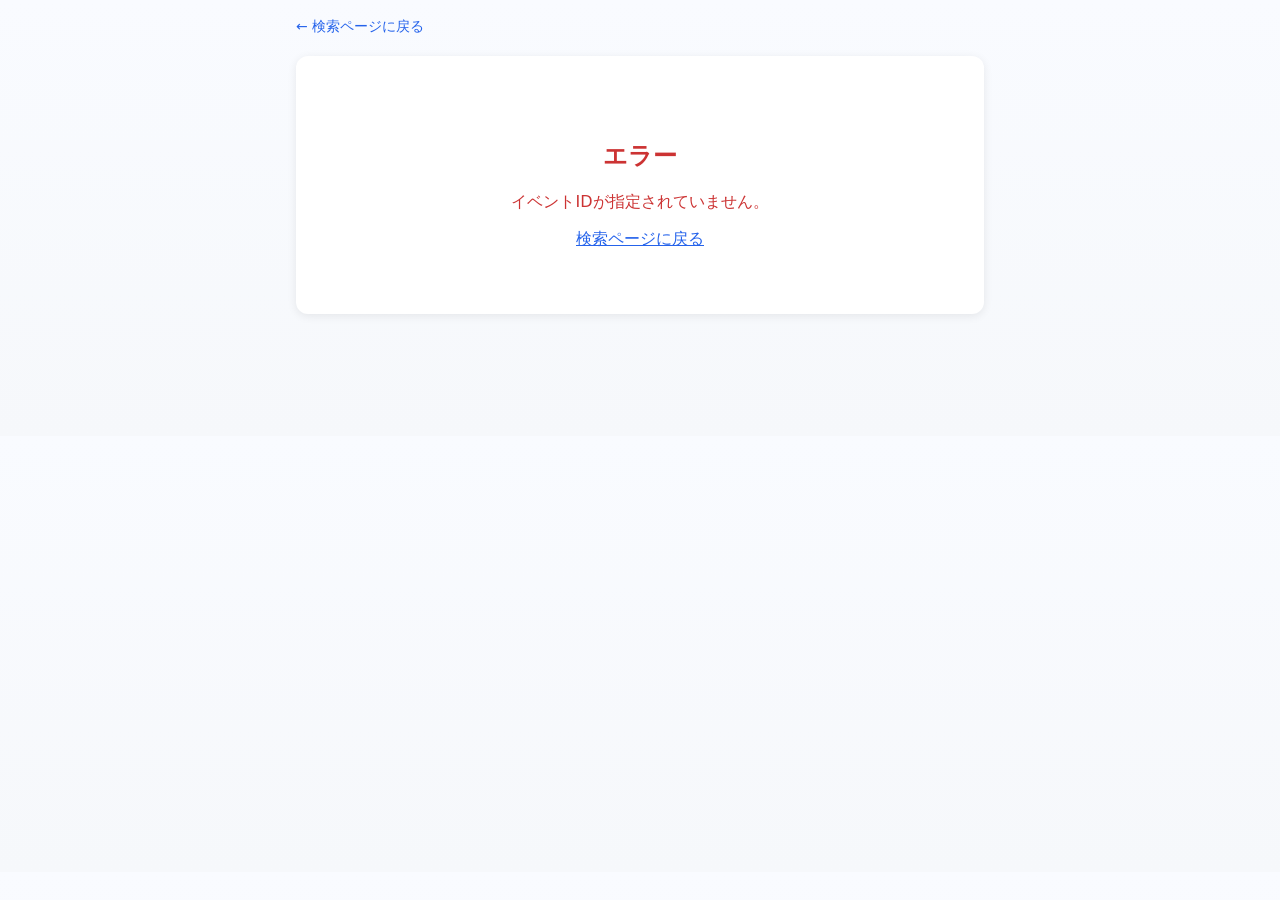
==== events_detail.html @ 6b45bda4 "Update events_detail.html" ====
<!DOCTYPE html>
<html lang="ja">
<head>
  <meta charset="UTF-8">
  <meta name="viewport" content="width=device-width, initial-scale=1.0">
  <title>イベント詳細 - 学祭イベント検索</title>
  <link rel="stylesheet" href="styles.css">
  <style>
    .detail-wrap{max-width:720px;margin:0 auto;padding:16px 16px calc(env(safe-area-inset-bottom) + 32px);}
    .detail-topbar{margin-bottom:20px;}
    .detail-card{background:white;border-radius:12px;padding:24px;box-shadow:0 2px 10px rgba(0,0,0,0.08);}
    .detail-title{font-size:1.8rem;font-weight:800;color:#1e40af;margin:0 0 8px;line-height:1.3;}
    .detail-subtitle{font-size:1rem;color:#666;margin:0 0 20px;}
    .detail-tags{display:flex;gap:8px;flex-wrap:wrap;margin-bottom:20px;}
    .detail-tag{padding:5px 12px;border-radius:999px;font-size:0.85rem;font-weight:600;}
    .detail-tag.uni{background:#dbeafe;color:#1e40af;}
    .detail-tag.cat{background:#fef3c7;color:#92400e;}
    .detail-tag.field{background:#e0e7ff;color:#4338ca;}
    .detail-section{background:#f3f4f6;padding:16px;border-radius:10px;margin-bottom:16px;}
    .detail-section-label{font-weight:700;color:#374151;margin-bottom:8px;font-size:0.95rem;}
    .detail-section-value{color:#1f2937;line-height:1.7;}
    .detail-desc{background:#f9fafb;padding:20px;border-radius:10px;margin-bottom:20px;}
    .detail-desc-label{font-weight:700;color:#374151;margin-bottom:12px;font-size:1.1rem;}
    .detail-desc-text{color:#1f2937;line-height:1.9;white-space:pre-wrap;}
    /* 写真ギャラリー */
    .detail-photos{margin-bottom:20px;}
    .detail-photos-label{font-weight:700;color:#374151;margin-bottom:10px;font-size:1.1rem;}
    .detail-photos-grid{display:grid;grid-template-columns:repeat(auto-fill,minmax(200px,1fr));gap:10px;}
    .detail-photo{width:100%;aspect-ratio:4/3;object-fit:cover;border-radius:10px;cursor:pointer;transition:transform 0.2s,box-shadow 0.2s;}
    .detail-photo:hover{transform:scale(1.03);box-shadow:0 4px 16px rgba(0,0,0,0.15);}
    /* 写真拡大モーダル */
    #photo-modal{position:fixed;inset:0;background:rgba(0,0,0,0.85);display:flex;align-items:center;justify-content:center;z-index:300;padding:16px;}
    #photo-modal img{max-width:90vw;max-height:85vh;object-fit:contain;border-radius:8px;}
    #photo-modal-close{position:absolute;top:16px;right:16px;background:rgba(255,255,255,0.15);border:none;color:white;font-size:1.5rem;width:40px;height:40px;border-radius:50%;cursor:pointer;display:flex;align-items:center;justify-content:center;}
    .detail-back-btn{display:inline-block;background:#2563eb;color:white;padding:12px 32px;border-radius:8px;text-decoration:none;font-weight:600;text-align:center;transition:background 0.2s;}
    .detail-back-btn:hover{background:#1d4ed8;}
    @media(max-width:480px){
      .detail-title{font-size:1.4rem;}
      .detail-photos-grid{grid-template-columns:1fr 1fr;}
      .detail-card{padding:16px;}
    }
  </style>
</head>
<body>
  <div class="detail-wrap">
    <div class="detail-topbar">
      <a href="index.html" id="back-to-search" style="color:#2563eb;text-decoration:none;font-size:14px;">← 検索ページに戻る</a>
    </div>

    <div id="event-detail-content" class="detail-card">
      <div style="text-align:center;padding:40px;color:#666;">読み込み中...</div>
    </div>
  </div>

  <!-- 写真拡大モーダル -->
  <div id="photo-modal" style="display:none;">
    <button id="photo-modal-close" type="button">✕</button>
    <img id="photo-modal-img" src="" alt="拡大写真">
  </div>

  <script>
    const urlParams = new URLSearchParams(window.location.search);
    const eventId   = urlParams.get('id');

    // 戻るボタンに検索条件を保持
    const backBtn = document.getElementById('back-to-search');
    try {
      const savedFilters = localStorage.getItem('searchFilters');
      if (savedFilters) {
        const filters = JSON.parse(savedFilters);
        const params  = new URLSearchParams();
        if (filters.university) params.set('uni',   filters.university);
        if (filters.category)   params.set('cat',   filters.category);
        if (filters.field)      params.set('field', filters.field);
        if (filters.date)       params.set('date',  filters.date);
        if (params.toString())  backBtn.href = `index.html?${params.toString()}`;
      }
    } catch(e){}

    if (!eventId) {
      document.getElementById('event-detail-content').innerHTML = `
        <div style="text-align:center;padding:40px;color:#c33;">
          <h2>エラー</h2><p>イベントIDが指定されていません。</p>
          <a href="index.html" style="color:#2563eb;">検索ページに戻る</a>
        </div>`;
    } else {
      loadEventDetail(eventId);
    }

    async function loadEventDetail(id) {
      try {
        const response = await fetch('data/events.json');
        const events   = await response.json();
        const event    = events.find(e => e.id == id);

        if (!event) {
          document.getElementById('event-detail-content').innerHTML = `
            <div style="text-align:center;padding:40px;color:#c33;">
              <h2>イベントが見つかりません</h2>
              <p>指定されたイベント（ID: ${id}）は存在しません。</p>
              <a href="index.html" style="color:#2563eb;">検索ページに戻る</a>
            </div>`;
          return;
        }

        const name        = event.name        || event["企画名"]      || "(無題)";
        const subtitle    = event.subtitle    || event["サブタイトル"] || "";
        const description = event.description || event["説明"]        || "";
        const university  = event.university  || event["大学"]        || "";
        const category    = event.category    || event["カテゴリ"]     || "";
        const field       = event.field       || event["分野"]        || "";
        const startDt     = event.startDatetime || event.start_datetime || event["start_datetime"] || "";
        const endDt       = event.endDatetime   || event.end_datetime   || event["end_datetime"]   || "";
        const location    = event.location    || event["場所"]        || "";
        // 写真: images（配列）またはimage（単一）
        const images      = event.images || (event.image ? [event.image] : []);

        // 日時フォーマット
        let dateTimeStr = "";
        if (startDt) {
          try {
            const start    = new Date(startDt);
            const weekdays = ["日","月","火","水","木","金","土"];
            const sh = String(start.getHours()).padStart(2,'0');
            const sm = String(start.getMinutes()).padStart(2,'0');
            dateTimeStr = `${start.getFullYear()}年${start.getMonth()+1}月${start.getDate()}日（${weekdays[start.getDay()]}） ${sh}:${sm}`;
            if (endDt) {
              const end = new Date(endDt);
              dateTimeStr += `～${String(end.getHours()).padStart(2,'0')}:${String(end.getMinutes()).padStart(2,'0')}`;
            }
          } catch(e){ dateTimeStr = startDt; }
        }

        // 写真HTML
        const photosHtml = images.length > 0 ? `
          <div class="detail-photos">
            <div class="detail-photos-label">📷 写真</div>
            <div class="detail-photos-grid">
              ${images.map(src => `<img class="detail-photo" src="${escapeHtml(src)}" alt="イベント写真" loading="lazy">`).join('')}
            </div>
          </div>
        ` : '';

        document.getElementById('event-detail-content').innerHTML = `
          <h1 class="detail-title">${escapeHtml(name)}</h1>
          ${subtitle ? `<p class="detail-subtitle">${escapeHtml(subtitle)}</p>` : ''}
          <div class="detail-tags">
            ${university ? `<span class="detail-tag uni">${escapeHtml(university)}</span>` : ''}
            ${category   ? `<span class="detail-tag cat">${escapeHtml(category)}</span>`   : ''}
            ${field      ? `<span class="detail-tag field">${escapeHtml(field)}</span>`    : ''}
          </div>
          ${dateTimeStr ? `
            <div class="detail-section">
              <div class="detail-section-label">📅 開催日時</div>
              <div class="detail-section-value">${escapeHtml(dateTimeStr)}</div>
            </div>` : ''}
          ${location ? `
            <div class="detail-section">
              <div class="detail-section-label">📍 場所</div>
              <div class="detail-section-value">${escapeHtml(location)}</div>
            </div>` : ''}
          ${photosHtml}
          <div class="detail-desc">
            <div class="detail-desc-label">📝 詳細説明</div>
            <div class="detail-desc-text">${escapeHtml(description)}</div>
          </div>
          <div style="text-align:center;margin-top:8px;">
            <a href="index.html" class="detail-back-btn">← 検索ページに戻る</a>
          </div>
        `;

        // 写真クリックで拡大
        document.querySelectorAll('.detail-photo').forEach(img => {
          img.addEventListener('click', () => {
            document.getElementById('photo-modal-img').src = img.src;
            document.getElementById('photo-modal').style.display = 'flex';
          });
        });

      } catch(error) {
        console.error('データ読み込みエラー:', error);
        document.getElementById('event-detail-content').innerHTML = `
          <div style="text-align:center;padding:40px;color:#c33;">
            <h2>エラー</h2><p>データの読み込みに失敗しました。</p>
            <a href="index.html" style="color:#2563eb;">検索ページに戻る</a>
          </div>`;
      }
    }

    // 写真モーダルを閉じる
    document.getElementById('photo-modal-close').addEventListener('click', () => {
      document.getElementById('photo-modal').style.display = 'none';
    });
    document.getElementById('photo-modal').addEventListener('click', e => {
      if (e.target === document.getElementById('photo-modal')) {
        document.getElementById('photo-modal').style.display = 'none';
      }
    });

    function escapeHtml(str) {
      if (!str && str !== 0) return "";
      return String(str)
        .replaceAll("&","&amp;").replaceAll("<","&lt;")
        .replaceAll(">","&gt;").replaceAll('"',"&quot;").replaceAll("'","&#39;");
    }
  </script>
</body>
</html>
---- styles.css ----
:root{--bg:#f6f8fb;--card:#ffffff;--accent:#1976d2;--accent-dark:#145ea8;--muted:#6b7280;--radius:12px;--shadow-1:0 6px 14px rgba(16,24,40,0.06);}
*{box-sizing:border-box;}
body{margin:0;font-family:system-ui,-apple-system,"Segoe UI Emoji","Apple Color Emoji","Noto Color Emoji","Noto Sans JP","Hiragino Kaku Gothic ProN","Yu Gothic",Roboto,sans-serif;background:linear-gradient(180deg,#f9fbff 0%,var(--bg) 100%);color:#111827;-webkit-font-smoothing:antialiased;padding-bottom:calc(env(safe-area-inset-bottom) + 90px);}

/* ヘッダー */
.site-header{padding:18px 16px;text-align:center;}
.site-header h1{margin:0;font-size:2rem;font-weight:800;letter-spacing:-0.02em;}
.subtitle{margin:6px 0 0;color:var(--muted);font-size:0.95rem;}

.container{max-width:1100px;margin:12px auto;padding:0 16px;display:grid;grid-template-columns:1fr;gap:14px;}
.card{background:var(--card);border-radius:var(--radius);box-shadow:var(--shadow-1);padding:14px;}
.filter-group{margin:10px 0;}
.filter-title{display:block;font-weight:600;margin-bottom:6px;}

/* Choice Chips */
.chip-group{display:flex;flex-wrap:wrap;gap:6px;margin-top:4px;}
.chip-btn{
  border:1.5px solid #d0d7e1;
  padding:6px 14px;
  border-radius:999px;
  cursor:pointer;
  background:#fff;
  font-size:0.88rem;
  font-weight:500;
  color:#374151;
  transition:all .15s ease;
  line-height:1.4;
  white-space:nowrap;
  /* タップ領域を確保 */
  min-height:36px;
  touch-action:manipulation;
}
.chip-btn:hover{border-color:#1976d2;color:#1976d2;background:#eff6ff;}
.chip-btn.active{
  background:linear-gradient(180deg,var(--accent),var(--accent-dark));
  color:#fff;
  border-color:transparent;
  box-shadow:0 4px 10px rgba(20,94,168,0.18);
}
.chip-btn.chip-colored{
  background:var(--chip-bg,#f3f4f6);
  border-color:var(--chip-border,#d0d7e1);
  color:var(--chip-color,#374151);
}
.chip-btn.chip-colored.active{
  background:var(--chip-border,var(--accent));
  color:#fff;
  border-color:transparent;
}

/* カード内タグ */
.category-tag{display:inline-block;padding:2px 10px;border-radius:999px;font-size:0.78rem;font-weight:600;margin-right:4px;}
.university-tag{display:inline-block;background:#dbeafe;color:#1e40af;padding:2px 8px;border-radius:999px;font-size:0.78rem;font-weight:600;margin-right:4px;}
.field-tag{display:inline-block;background:#e0e7ff;color:#4338ca;padding:2px 8px;border-radius:999px;font-size:0.78rem;font-weight:600;margin-right:4px;}

.btn{border-radius:10px;padding:10px 14px;font-weight:600;border:1px solid rgba(16,24,40,0.06);background:#fff;cursor:pointer;touch-action:manipulation;}
.btn.ghost{background:transparent;}
.btn.primary-3d{background:linear-gradient(180deg,var(--accent),var(--accent-dark));color:#fff;box-shadow:0 8px 0 rgba(20,94,168,0.12),0 12px 28px rgba(20,94,168,0.08);border:none;transition:transform .08s cubic-bezier(.2,.9,.3,1),box-shadow .08s;}
.btn.primary-3d:active{transform:translateY(3px);box-shadow:0 4px 0 rgba(20,94,168,0.08);}

.results-grid{display:grid;gap:12px;grid-template-columns:repeat(auto-fill,minmax(220px,1fr));margin-top:12px;}
.result-card{position:relative;background:white;border-radius:12px;padding:1.5rem;box-shadow:0 2px 8px rgba(0,0,0,0.08);cursor:pointer;transition:transform 0.2s,box-shadow 0.2s;border-left:4px solid #e5e7eb;}
.result-card:hover{box-shadow:0 4px 16px rgba(0,0,0,0.12);transform:translateY(-2px);}
.result-card h4{margin:0 2.5rem 0.5rem 0;font-size:1.1rem;color:#333;}
.result-card .muted{color:#666;font-size:0.9rem;margin:0.5rem 0;line-height:1.5;}
.result-card .card-meta{margin-top:1rem;padding-top:0.75rem;border-top:1px solid rgba(0,0,0,0.06);font-size:0.85rem;color:#888;line-height:2;}
.fav-btn{position:absolute;top:0.75rem;right:0.75rem;background:transparent;border:none;font-size:1.5rem;cursor:pointer;padding:0.25rem;line-height:1;transition:all 0.2s ease;filter:grayscale(100%) brightness(0.7);opacity:0.5;touch-action:manipulation;}
.fav-btn:hover{transform:scale(1.2);filter:grayscale(100%) brightness(0.9);opacity:0.8;}
.fav-btn.active{filter:grayscale(0%) brightness(1.1);opacity:1;animation:favPulse 0.3s ease;}
@keyframes favPulse{0%,100%{transform:scale(1);}50%{transform:scale(1.3);}}

/* ============================
   ボトムナビ（PC・タブレット: 601px以上）
============================ */
.bottom-nav{
  position:fixed;bottom:calc(env(safe-area-inset-bottom) + 14px);
  left:0;width:100%;
  display:flex;justify-content:center;gap:6px;
  z-index:80;padding:0 8px;
}
.nav-btn{
  border:none;
  background:linear-gradient(180deg,#fff,#f8fbff);
  padding:8px 10px;border-radius:14px;
  box-shadow:0 10px 20px rgba(9,30,66,0.06);
  cursor:pointer;display:flex;flex-direction:column;
  align-items:center;gap:2px;font-weight:700;
  min-width:0;flex:1;max-width:80px;
  touch-action:manipulation;
}
.nav-btn .nav-icon{font-size:1.2rem;line-height:1;}
.nav-btn .nav-label{font-size:0.68rem;line-height:1;white-space:nowrap;}
.nav-btn.active{background:linear-gradient(180deg,#eaf4ff,var(--card));border:1px solid rgba(25,118,210,0.08);}

/* ============================
   ハンバーガー（スマホ: 600px以下）
============================ */
.hamburger-toggle{
  display:none; /* JSでなくCSSで制御 */
  position:fixed;
  bottom:calc(env(safe-area-inset-bottom) + 16px);
  right:16px;
  z-index:100;
  width:52px;height:52px;
  border-radius:50%;
  background:linear-gradient(180deg,var(--accent),var(--accent-dark));
  border:none;
  cursor:pointer;
  box-shadow:0 4px 16px rgba(20,94,168,0.35);
  flex-direction:column;
  align-items:center;
  justify-content:center;
  gap:5px;
  padding:0;
  touch-action:manipulation;
}
.hamburger-toggle span{
  display:block;width:22px;height:2.5px;
  background:#fff;border-radius:2px;
}

/* オーバーレイ: 常にDOMにあるがpointer-eventsで制御 */
.hamburger-overlay{
  position:fixed;inset:0;
  background:rgba(0,0,0,0.4);
  z-index:85;
  opacity:0;
  pointer-events:none;
  transition:opacity .25s;
  /* スマホ以外では完全に無効 */
  display:none;
}
.hamburger-overlay.open{opacity:1;pointer-events:auto;}

/* スライドアップメニュー */
.hamburger-menu{
  display:none;
  position:fixed;
  bottom:0;left:0;right:0;
  z-index:90;
  background:#fff;
  border-radius:20px 20px 0 0;
  box-shadow:0 -8px 32px rgba(9,30,66,0.15);
  padding:8px 12px calc(env(safe-area-inset-bottom) + 12px);
  transform:translateY(100%);
  transition:transform .3s cubic-bezier(.2,.9,.3,1);
  /* コンテンツのタッチを妨げないようにpointer-eventsを閉じているとき無効化 */
  pointer-events:none;
}
.hamburger-menu.open{transform:translateY(0);pointer-events:auto;}
.hamburger-menu-inner{display:grid;grid-template-columns:repeat(3,1fr);gap:8px;}
.hamburger-menu .nav-btn{max-width:none;padding:12px 8px;border-radius:12px;background:linear-gradient(180deg,#f9fbff,#fff);box-shadow:0 2px 8px rgba(9,30,66,0.06);}
.hamburger-menu .nav-btn .nav-icon{font-size:1.4rem;}
.hamburger-menu .nav-btn .nav-label{font-size:0.72rem;}

/* スマホ: ハンバーガー表示、ボトムナビ非表示 */
@media(max-width:600px){
  .bottom-nav{display:none !important;}
  .hamburger-toggle{display:flex;}
  .hamburger-overlay{display:block;}
  .hamburger-menu{display:block;}
  body{padding-bottom:calc(env(safe-area-inset-bottom) + 20px);}
}

/* 履歴 */
.history-list{display:flex;flex-direction:column;gap:8px;margin-top:6px;}
.history-item{display:flex;gap:8px;align-items:center;justify-content:space-between;padding:8px;border-radius:8px;background:#fff;border:1px solid rgba(9,30,66,0.03);}

/* お気に入りテーブル */
.fav-table-wrap{overflow-x:auto;border-radius:10px;border:1px solid #e5e7eb;margin-bottom:8px;}
.fav-table{width:100%;border-collapse:collapse;font-size:0.9rem;}
.fav-table thead tr{background:#f3f4f6;}
.fav-table th{padding:10px 12px;text-align:left;font-weight:600;color:#374151;border-bottom:2px solid #e5e7eb;white-space:nowrap;}
.fav-table tbody tr{border-bottom:1px solid #f3f4f6;transition:background 0.15s;}
.fav-table tbody tr:last-child{border-bottom:none;}
.fav-table tbody tr:hover{background:#f9fafb;}
.fav-table-date{padding:10px 12px;white-space:nowrap;color:var(--muted);font-size:0.85rem;min-width:80px;}
.fav-table-time{padding:10px 8px;white-space:nowrap;color:#374151;font-size:0.85rem;min-width:60px;}
.fav-table-name{padding:10px 8px;width:100%;}
.fav-table-link{color:var(--accent);text-decoration:none;font-weight:600;display:block;line-height:1.4;}
.fav-table-link:hover{text-decoration:underline;}
.fav-table-uni{font-size:0.8rem;color:var(--muted);margin-top:2px;}
.fav-table .fav-btn{position:static;font-size:1.2rem;}

/* モーダル */
.modal{position:fixed;inset:0;display:flex;align-items:center;justify-content:center;background:rgba(2,6,23,0.45);z-index:200;overflow:hidden;}
.modal-content{width:90%;max-width:520px;max-height:80vh;overflow-y:auto;background:var(--card);border-radius:12px;padding:1.6rem 1.4rem;box-shadow:0 30px 80px rgba(9,30,66,0.4);position:relative;}
.modal-content p{line-height:1.75;font-size:0.95rem;}
.modal-close{position:absolute;right:12px;top:10px;border:none;background:transparent;font-size:18px;cursor:pointer;}
.modal-actions{display:flex;gap:12px;align-items:center;justify-content:flex-end;margin-top:12px;}

.hidden{display:none !important;}
.muted{color:var(--muted);text-align:center;padding:10px;}

/* 告知バー */
.notice-banner{background:linear-gradient(135deg,#fff3cd 0%,#fff8e1 100%);border-bottom:2px solid #ffc107;padding:12px 16px;box-shadow:0 2px 8px rgba(255,193,7,0.15);}
.notice-content{max-width:1100px;margin:0 auto;display:flex;align-items:center;gap:12px;}
.notice-icon{font-size:1.5rem;flex-shrink:0;}
.notice-text{margin:0;font-size:0.9rem;line-height:1.5;color:#856404;}
.notice-text strong{color:#533f03;font-weight:700;}

/* スライダー */
.festival-slider{max-width:1100px;margin:0 auto 1rem;padding:0 16px;}
.slider-container{position:relative;background:linear-gradient(135deg,#667eea 0%,#764ba2 100%);border-radius:16px;padding:2rem 3rem;box-shadow:0 10px 30px rgba(102,126,234,0.3);color:white;min-height:200px;display:flex;align-items:center;gap:1rem;}
.slider-btn{position:absolute;top:50%;transform:translateY(-50%);background:rgba(255,255,255,0.9);border:none;width:40px;height:40px;border-radius:50%;font-size:1.2rem;cursor:pointer;transition:all 0.2s ease;box-shadow:0 4px 12px rgba(0,0,0,0.15);z-index:10;touch-action:manipulation;}
.slider-btn:hover{background:white;transform:translateY(-50%) scale(1.1);}
.slider-btn.prev{left:0.5rem;}.slider-btn.next{right:0.5rem;}
.slider-content{flex:1;text-align:center;animation:fadeIn 0.5s ease;}
@keyframes fadeIn{from{opacity:0;transform:translateY(10px);}to{opacity:1;transform:translateY(0);}}
.slider-title{font-size:1.1rem;margin:0 0 0.5rem;opacity:0.95;font-weight:600;}
.slider-festival-name{font-size:1.8rem;font-weight:700;margin:0 0 0.5rem;text-shadow:0 2px 8px rgba(0,0,0,0.2);}
.slider-dates{font-size:1.2rem;margin:0 0 1rem;opacity:0.95;}
.slider-highlight{font-size:1rem;margin:0 0 0.5rem;opacity:0.9;}
.slider-message{font-size:0.95rem;line-height:1.6;margin:0 auto;opacity:0.9;max-width:600px;}
.slider-dots{display:flex;justify-content:center;gap:8px;margin-top:1rem;}
.slider-dot{width:10px;height:10px;border-radius:50%;background:rgba(102,126,234,0.3);border:none;cursor:pointer;transition:all 0.3s ease;padding:0;}
.slider-dot.active{background:#667eea;transform:scale(1.3);}
.festival-slider-card{cursor:pointer;transition:transform 0.2s;}
.festival-slider-card:hover{transform:scale(1.02);}

/* 情報ボタン */
.info-btn{display:inline-flex;align-items:center;justify-content:center;width:20px;height:20px;border-radius:50%;background:linear-gradient(135deg,#667eea,#764ba2);color:white;border:none;font-size:0.75rem;font-weight:bold;cursor:pointer;margin-left:6px;transition:all 0.2s ease;box-shadow:0 2px 6px rgba(102,126,234,0.3);touch-action:manipulation;}
.info-btn:hover{transform:scale(1.2);box-shadow:0 4px 12px rgba(102,126,234,0.5);}
#descModal .modal-content{max-width:500px;}
#descTitle{color:#667eea;margin:0 0 1rem;font-size:1.3rem;}
#descText{line-height:1.8;color:#4a5568;}

/* リンク・問い合わせ */
.info-section{margin-bottom:2rem;}
.info-section h3{margin:0 0 1rem;color:#2d3748;font-size:1.2rem;border-bottom:2px solid #667eea;padding-bottom:0.5rem;}
.links-list{display:grid;gap:1rem;grid-template-columns:repeat(auto-fill,minmax(280px,1fr));}
.link-card{background:linear-gradient(135deg,#f7fafc 0%,#edf2f7 100%);border-radius:12px;padding:1rem;border:1px solid rgba(102,126,234,0.1);transition:all 0.3s ease;}
.link-card:hover{transform:translateY(-4px);box-shadow:0 8px 20px rgba(102,126,234,0.15);border-color:rgba(102,126,234,0.3);}
.link-card-title{font-weight:700;color:#2d3748;margin:0 0 0.25rem;font-size:1rem;}
.link-card-campus{font-size:0.85rem;color:#718096;margin:0 0 0.5rem;}
.link-card-festival{font-size:0.9rem;color:#4a5568;margin:0 0 0.75rem;}
.link-card-url{display:block;color:#667eea;text-decoration:none;font-size:0.9rem;margin-bottom:0.5rem;word-break:break-all;transition:color 0.2s ease;}
.link-card-url:hover{color:#764ba2;text-decoration:underline;}
.link-card-sns{display:flex;gap:1rem;margin-top:0.75rem;padding-top:0.75rem;border-top:1px solid rgba(0,0,0,0.05);}
.sns-link{color:#4a5568;text-decoration:none;font-size:0.85rem;transition:color 0.2s ease;}
.sns-link:hover{color:#667eea;}
.contact-info{background:linear-gradient(135deg,#f7fafc 0%,#edf2f7 100%);border-radius:12px;padding:1.5rem;border:1px solid rgba(102,126,234,0.1);}
.contact-message{color:#4a5568;line-height:1.7;margin:0 0 1.5rem;}
.contact-item{display:flex;align-items:center;gap:1rem;margin-bottom:1rem;padding:0.75rem;background:white;border-radius:8px;}
.contact-label{font-weight:700;color:#2d3748;min-width:120px;}
.contact-value{color:#667eea;word-break:break-all;}
.contact-link{color:#667eea;text-decoration:none;transition:color 0.2s ease;}
.contact-link:hover{color:#764ba2;text-decoration:underline;}

.event-summary{display:-webkit-box;-webkit-line-clamp:2;-webkit-box-orient:vertical;overflow:hidden;text-overflow:ellipsis;line-height:1.7em;max-height:3.4em;min-height:3.4em;}

/* 教室案内 */
select.options{width:100%;padding:10px;border-radius:10px;border:1px solid #d0d7e1;background:#fff;font-size:0.95rem;appearance:none;}
.room-result-card{background:#f9fafb;border:1px solid #e5e7eb;border-radius:12px;padding:16px;}
.room-result-title{font-weight:700;color:#1e3a8a;margin-bottom:8px;font-size:1rem;}
.room-result-desc{color:#374151;line-height:1.7;margin-bottom:12px;}
.room-map-placeholder{background:#f3f4f6;border-radius:8px;padding:20px;text-align:center;color:#9ca3af;}
.room-guide-form{display:flex;flex-direction:column;gap:8px;}
.room-guide-fixed{background:#eaf4ff;border-radius:8px;padding:10px 14px;font-size:0.9rem;color:#1e40af;}
.room-guide-label{font-weight:600;font-size:0.85rem;color:var(--muted);display:block;margin-bottom:4px;}
.room-guide-origin{font-weight:600;color:#1e40af;}
.room-guide-arrow{text-align:center;font-size:1.2rem;color:var(--muted);}
.room-guide-selects{display:flex;flex-direction:column;gap:8px;}

/* ストーリー */
.story-grid{display:grid;gap:16px;grid-template-columns:repeat(auto-fill,minmax(280px,1fr));margin-top:8px;}
.story-card{background:#f9fafb;border:1px solid #e5e7eb;border-radius:12px;padding:14px;display:flex;flex-direction:column;gap:8px;cursor:pointer;transition:transform 0.2s,box-shadow 0.2s;}
.story-card:hover{transform:translateY(-2px);box-shadow:0 4px 16px rgba(0,0,0,0.1);}
.story-title{font-weight:700;font-size:0.95rem;color:#111827;}
.story-desc{font-size:0.85rem;color:var(--muted);line-height:1.6;}
.story-thumb{width:100%;aspect-ratio:16/9;object-fit:cover;border-radius:8px;}
.story-thumb-placeholder{background:#e5e7eb;border-radius:8px;aspect-ratio:16/9;display:flex;align-items:center;justify-content:center;font-size:2rem;color:#9ca3af;}
.story-info{display:flex;flex-direction:column;gap:4px;}

/* レスポンシブ */
@media(max-width:720px){
  .results-grid{grid-template-columns:repeat(auto-fill,minmax(200px,1fr));}
  .container{padding:0 12px;}
  .slider-container{padding:1.5rem 2.5rem;min-height:180px;}
  .slider-festival-name{font-size:1.4rem;}
  .slider-dates{font-size:1rem;}
  .slider-message{font-size:0.85rem;}
  .links-list{grid-template-columns:1fr;}
  .slider-btn{width:36px;height:36px;font-size:1rem;}
  .story-grid{grid-template-columns:1fr;}
  .notice-banner{padding:10px 12px;}
  .notice-icon{font-size:1.2rem;}
  .notice-text{font-size:0.85rem;}
}
@media(max-width:480px){
  .site-header h1{font-size:1.6rem;}
  .slider-container{padding:1.5rem 2rem;min-height:160px;}
  .slider-title{font-size:0.95rem;}
  .slider-festival-name{font-size:1.2rem;}
  .slider-dates{font-size:0.9rem;}
  .slider-highlight{font-size:0.85rem;}
  .slider-message{font-size:0.8rem;}
  .contact-item{flex-direction:column;align-items:flex-start;gap:0.5rem;}
  .contact-label{min-width:auto;}
  .chip-btn{font-size:0.82rem;padding:5px 11px;}
}
@media(max-width:360px){.modal-content{padding:1.2rem 1rem;}.modal-content p{font-size:0.88rem;}}
@media(min-width:768px){.modal-content{max-width:550px;padding:2rem 2rem;}.modal-content p{font-size:1rem;}}
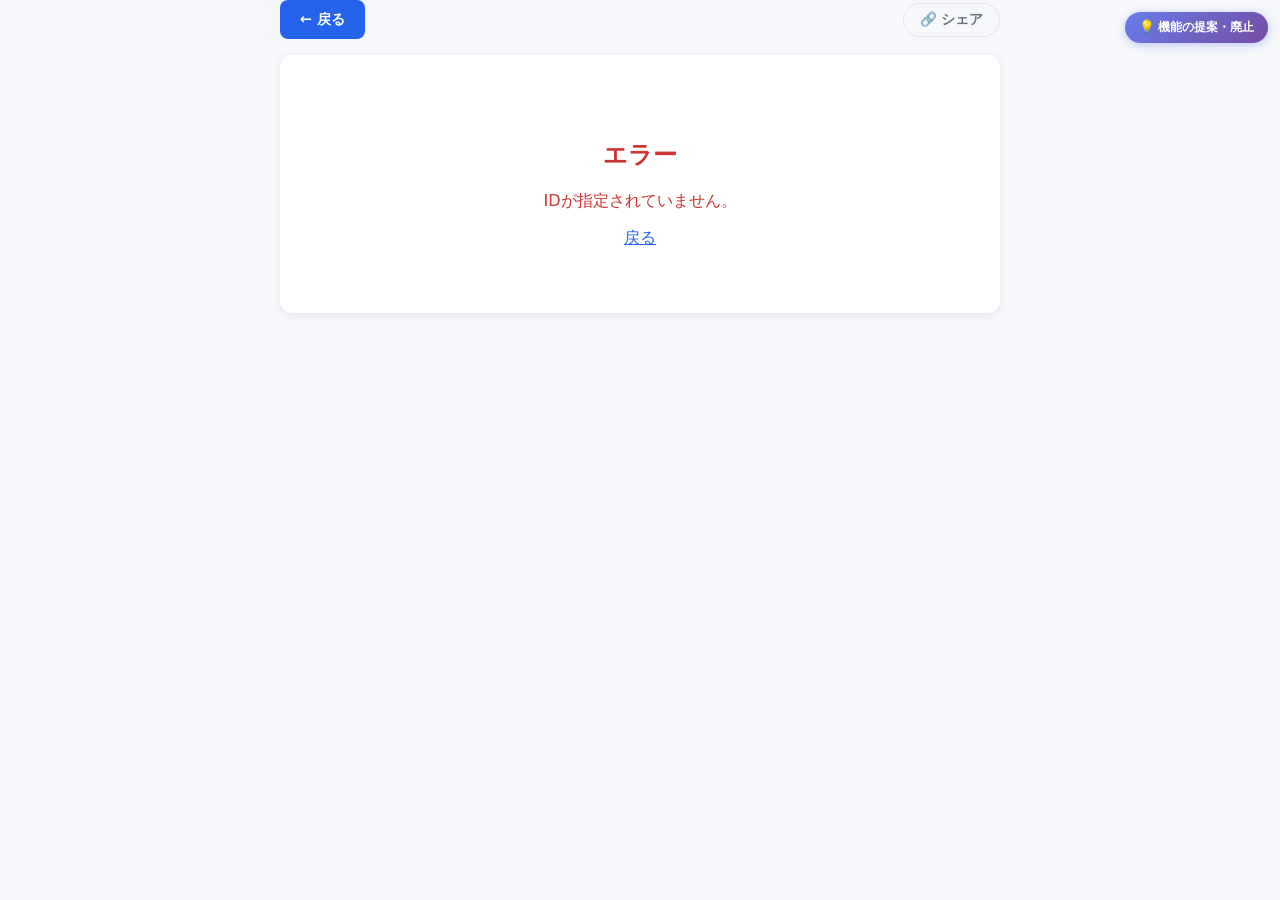
==== commit a05ce61c: "Update events_detail.html" ====
--- a/events_detail.html
+++ b/events_detail.html
@@ -6,47 +6,103 @@
   <title>イベント詳細 - 学祭イベント検索</title>
   <link rel="stylesheet" href="styles.css">
   <style>
-    .detail-wrap{max-width:720px;margin:0 auto;padding:16px 16px calc(env(safe-area-inset-bottom) + 32px);}
-    .detail-topbar{margin-bottom:20px;}
-    .detail-card{background:white;border-radius:12px;padding:24px;box-shadow:0 2px 10px rgba(0,0,0,0.08);}
-    .detail-title{font-size:1.8rem;font-weight:800;color:#1e40af;margin:0 0 8px;line-height:1.3;}
-    .detail-subtitle{font-size:1rem;color:#666;margin:0 0 20px;}
+    :root{
+      --detail-bg:#f6f8fb;--detail-card:#fff;--detail-text:#1f2937;
+      --detail-muted:#6b7280;--detail-section-bg:#f3f4f6;--detail-desc-bg:#f9fafb;
+      --detail-border:#e5e7eb;--detail-title:#1e40af;
+    }
+    [data-theme="dark"]{
+      --detail-bg:#0f172a;--detail-card:#1e293b;--detail-text:#e2e8f0;
+      --detail-muted:#94a3b8;--detail-section-bg:#273449;--detail-desc-bg:#1e293b;
+      --detail-border:#334155;--detail-title:#93c5fd;
+    }
+    @media(prefers-color-scheme:dark){
+      body:not([data-theme="light"]){
+        --detail-bg:#0f172a;--detail-card:#1e293b;--detail-text:#e2e8f0;
+        --detail-muted:#94a3b8;--detail-section-bg:#273449;--detail-desc-bg:#1e293b;
+        --detail-border:#334155;--detail-title:#93c5fd;
+      }
+      body:not([data-theme="light"]) #share-modal-inner,
+      body:not([data-theme="light"]) #feedback-modal-inner{background:#1e293b;color:#e2e8f0;}
+      body:not([data-theme="light"]) .share-option{background:#273449;border-color:#334155;color:#e2e8f0;}
+      body:not([data-theme="light"]) .share-cancel{background:#273449;color:#94a3b8;}
+      body:not([data-theme="light"]) #share-modal h3,
+      body:not([data-theme="light"]) #feedback-modal-inner h3{color:#e2e8f0;}
+      body:not([data-theme="light"]) .feedback-link{background:#273449;border-color:#334155;color:#e2e8f0;}
+    }
+    body{background:var(--detail-bg);color:var(--detail-text);transition:background .2s,color .2s;margin:0;font-family:system-ui,-apple-system,"Segoe UI Emoji","Apple Color Emoji","Noto Color Emoji","Noto Sans JP",sans-serif;}
+    .detail-wrap{max-width:720px;margin:0 auto;padding:16px 16px calc(env(safe-area-inset-bottom)+48px);}
+    .detail-topbar{display:flex;justify-content:space-between;align-items:center;flex-wrap:wrap;gap:8px;margin-bottom:16px;}
+    .detail-card{background:var(--detail-card);border-radius:12px;padding:24px;box-shadow:0 2px 10px rgba(0,0,0,0.08);}
+    .detail-title{font-size:1.8rem;font-weight:800;color:var(--detail-title);margin:0 0 8px;line-height:1.3;}
+    .detail-subtitle{font-size:1rem;color:var(--detail-muted);margin:0 0 20px;}
     .detail-tags{display:flex;gap:8px;flex-wrap:wrap;margin-bottom:20px;}
-    .detail-tag{padding:5px 12px;border-radius:999px;font-size:0.85rem;font-weight:600;}
+    .detail-tag{padding:5px 12px;border-radius:999px;font-size:0.85rem;font-weight:600;cursor:pointer;transition:opacity .15s,transform .15s;display:inline-block;}
+    .detail-tag:hover{opacity:0.75;transform:scale(1.05);}
     .detail-tag.uni{background:#dbeafe;color:#1e40af;}
     .detail-tag.cat{background:#fef3c7;color:#92400e;}
     .detail-tag.field{background:#e0e7ff;color:#4338ca;}
-    .detail-section{background:#f3f4f6;padding:16px;border-radius:10px;margin-bottom:16px;}
-    .detail-section-label{font-weight:700;color:#374151;margin-bottom:8px;font-size:0.95rem;}
-    .detail-section-value{color:#1f2937;line-height:1.7;}
-    .detail-desc{background:#f9fafb;padding:20px;border-radius:10px;margin-bottom:20px;}
-    .detail-desc-label{font-weight:700;color:#374151;margin-bottom:12px;font-size:1.1rem;}
-    .detail-desc-text{color:#1f2937;line-height:1.9;white-space:pre-wrap;}
-    /* 写真ギャラリー */
+    .detail-section{background:var(--detail-section-bg);padding:16px;border-radius:10px;margin-bottom:16px;}
+    .detail-section-label{font-weight:700;color:var(--detail-muted);margin-bottom:8px;font-size:0.88rem;}
+    .detail-section-value{color:var(--detail-text);line-height:1.7;}
+    .detail-desc{background:var(--detail-desc-bg);padding:20px;border-radius:10px;margin-bottom:20px;border:1px solid var(--detail-border);}
+    .detail-desc-label{font-weight:700;color:var(--detail-text);margin-bottom:12px;font-size:1rem;}
+    .detail-desc-text{color:var(--detail-text);line-height:1.9;white-space:pre-wrap;}
+    /* 公式アカウント欄 */
+    .detail-sns{background:var(--detail-section-bg);padding:16px;border-radius:10px;margin-bottom:20px;}
+    .detail-sns-label{font-weight:700;color:var(--detail-muted);margin-bottom:10px;font-size:0.88rem;}
+    .detail-sns-links{display:flex;flex-wrap:wrap;gap:8px;}
+    .detail-sns-link{display:inline-flex;align-items:center;gap:6px;padding:7px 14px;border-radius:999px;font-size:0.88rem;font-weight:600;text-decoration:none;border:1.5px solid var(--detail-border);color:var(--detail-text);transition:all .15s;}
+    .detail-sns-link:hover{border-color:#667eea;color:#667eea;}
+    .detail-sns-empty{color:var(--detail-muted);font-size:0.88rem;}
+    /* 写真 */
     .detail-photos{margin-bottom:20px;}
-    .detail-photos-label{font-weight:700;color:#374151;margin-bottom:10px;font-size:1.1rem;}
+    .detail-photos-label{font-weight:700;color:var(--detail-text);margin-bottom:10px;font-size:1rem;}
     .detail-photos-grid{display:grid;grid-template-columns:repeat(auto-fill,minmax(200px,1fr));gap:10px;}
-    .detail-photo{width:100%;aspect-ratio:4/3;object-fit:cover;border-radius:10px;cursor:pointer;transition:transform 0.2s,box-shadow 0.2s;}
+    .detail-photo{width:100%;aspect-ratio:4/3;object-fit:cover;border-radius:10px;cursor:pointer;transition:transform .2s,box-shadow .2s;}
     .detail-photo:hover{transform:scale(1.03);box-shadow:0 4px 16px rgba(0,0,0,0.15);}
     /* 写真拡大モーダル */
-    #photo-modal{position:fixed;inset:0;background:rgba(0,0,0,0.85);display:flex;align-items:center;justify-content:center;z-index:300;padding:16px;}
+    #photo-modal{position:fixed;inset:0;background:rgba(0,0,0,0.88);display:flex;align-items:center;justify-content:center;z-index:300;padding:16px;}
     #photo-modal img{max-width:90vw;max-height:85vh;object-fit:contain;border-radius:8px;}
     #photo-modal-close{position:absolute;top:16px;right:16px;background:rgba(255,255,255,0.15);border:none;color:white;font-size:1.5rem;width:40px;height:40px;border-radius:50%;cursor:pointer;display:flex;align-items:center;justify-content:center;}
-    .detail-back-btn{display:inline-block;background:#2563eb;color:white;padding:12px 32px;border-radius:8px;text-decoration:none;font-weight:600;text-align:center;transition:background 0.2s;}
+    /* ボタン類 */
+    .detail-back-btn{display:inline-flex;align-items:center;gap:6px;background:#2563eb;color:white;padding:10px 20px;border-radius:8px;text-decoration:none;font-weight:600;font-size:0.9rem;transition:background .2s;}
     .detail-back-btn:hover{background:#1d4ed8;}
-    @media(max-width:480px){
-      .detail-title{font-size:1.4rem;}
-      .detail-photos-grid{grid-template-columns:1fr 1fr;}
-      .detail-card{padding:16px;}
-    }
+    .share-btn{background:transparent;border:1.5px solid var(--detail-border);color:var(--detail-muted);border-radius:999px;padding:7px 16px;font-size:0.85rem;font-weight:600;cursor:pointer;transition:all .15s;display:inline-flex;align-items:center;gap:6px;}
+    .share-btn:hover{border-color:#667eea;color:#667eea;}
+    /* 提案ボタン（右上固定） */
+    .feedback-btn{position:fixed;top:12px;right:12px;z-index:150;background:linear-gradient(135deg,#667eea,#764ba2);color:#fff;border:none;border-radius:999px;padding:7px 14px;font-size:0.78rem;font-weight:700;cursor:pointer;box-shadow:0 2px 10px rgba(102,126,234,0.4);transition:all .15s;}
+    .feedback-btn:hover{transform:scale(1.05);}
+    /* シェアモーダル */
+    #share-modal{position:fixed;inset:0;background:rgba(2,6,23,0.45);display:none;align-items:flex-end;justify-content:center;z-index:250;}
+    #share-modal.open{display:flex;}
+    #share-modal-inner{background:#fff;border-radius:20px 20px 0 0;padding:20px 20px calc(env(safe-area-inset-bottom)+20px);width:100%;max-width:480px;}
+    #share-modal-inner h3{margin:0 0 16px;font-size:1rem;color:#374151;}
+    .share-options{display:grid;grid-template-columns:repeat(3,1fr);gap:10px;margin-bottom:16px;}
+    .share-option{display:flex;flex-direction:column;align-items:center;gap:6px;padding:12px 8px;border-radius:12px;background:#f9fafb;border:1.5px solid #e5e7eb;cursor:pointer;transition:all .15s;font-size:0.78rem;font-weight:600;color:#374151;}
+    .share-option:hover{border-color:#667eea;color:#667eea;background:#eff6ff;}
+    .share-option-icon{font-size:1.4rem;}
+    .share-cancel{width:100%;padding:12px;border:none;border-radius:10px;background:#f3f4f6;color:#6b7280;font-weight:600;cursor:pointer;font-size:0.9rem;}
+    /* 提案モーダル */
+    #feedback-modal{position:fixed;inset:0;background:rgba(2,6,23,0.45);display:none;align-items:center;justify-content:center;z-index:260;padding:16px;}
+    #feedback-modal.open{display:flex;}
+    #feedback-modal-inner{background:#fff;border-radius:12px;padding:24px;width:100%;max-width:480px;position:relative;}
+    #feedback-modal-inner h3{margin:0 0 8px;color:#667eea;}
+    .feedback-link{display:flex;align-items:center;gap:10px;padding:12px 16px;border-radius:10px;background:#f9fafb;border:1.5px solid #e5e7eb;text-decoration:none;color:#374151;font-weight:600;font-size:0.9rem;margin-bottom:8px;transition:all .15s;}
+    .feedback-link:hover{border-color:#667eea;color:#667eea;}
+    .feedback-close{position:absolute;right:12px;top:10px;border:none;background:transparent;font-size:18px;cursor:pointer;}
+    @media(max-width:480px){.detail-title{font-size:1.4rem;}.detail-photos-grid{grid-template-columns:1fr 1fr;}.detail-card{padding:16px;}.feedback-btn{font-size:0.72rem;padding:6px 10px;}}
   </style>
 </head>
 <body>
+  <!-- 提案ボタン（右上固定） -->
+  <button class="feedback-btn" id="feedbackBtn">💡 機能の提案・廃止</button>
+
   <div class="detail-wrap">
     <div class="detail-topbar">
-      <a href="index.html" id="back-to-search" style="color:#2563eb;text-decoration:none;font-size:14px;">← 検索ページに戻る</a>
+      <a href="index.html" id="back-to-search" class="detail-back-btn">← 戻る</a>
+      <button class="share-btn" id="shareBtn">🔗 シェア</button>
     </div>
-
     <div id="event-detail-content" class="detail-card">
       <div style="text-align:center;padding:40px;color:#666;">読み込み中...</div>
     </div>
@@ -58,12 +114,41 @@
     <img id="photo-modal-img" src="" alt="拡大写真">
   </div>
 
+  <!-- シェアモーダル -->
+  <div id="share-modal">
+    <div id="share-modal-inner">
+      <h3>🔗 シェア</h3>
+      <div class="share-options">
+        <button class="share-option" id="share-x"><span class="share-option-icon">𝕏</span>X (Twitter)</button>
+        <button class="share-option" id="share-line"><span class="share-option-icon">💬</span>LINE</button>
+        <button class="share-option" id="share-copy"><span class="share-option-icon">📋</span>URLコピー</button>
+      </div>
+      <button class="share-cancel" id="share-cancel">キャンセル</button>
+    </div>
+  </div>
+
+  <!-- 提案モーダル -->
+  <div id="feedback-modal">
+    <div id="feedback-modal-inner">
+      <button class="feedback-close" id="feedback-close">✕</button>
+      <h3>💡 機能の提案・廃止</h3>
+      <p style="color:#6b7280;font-size:0.9rem;margin:0 0 16px;">ご意見・ご要望はSNSまたはLINEからお気軽にどうぞ！</p>
+      <a class="feedback-link" href="https://x.com/Festival_iTL" target="_blank" rel="noopener">𝕏 X (Twitter) @Festival_iTL</a>
+      <a class="feedback-link" href="https://instagram.com/ITLFEST_2025" target="_blank" rel="noopener">📷 Instagram @ITLFEST_2026</a>
+      <a class="feedback-link" href="https://lin.ee/rrxrnLv" target="_blank" rel="noopener">💬 公式LINE @513fripz</a>
+    </div>
+  </div>
+
   <script>
-    const urlParams = new URLSearchParams(window.location.search);
-    const eventId   = urlParams.get('id');
+    // ダークモード: OSに追従 + localStorageで上書き可
+    const savedTheme = localStorage.getItem('theme');
+    if (savedTheme) document.body.setAttribute('data-theme', savedTheme);
+
+    const urlParams  = new URLSearchParams(window.location.search);
+    const eventId    = urlParams.get('id');
+    let currentEvent = null;
 
     // 戻るボタンに検索条件を保持
-    const backBtn = document.getElementById('back-to-search');
     try {
       const savedFilters = localStorage.getItem('searchFilters');
       if (savedFilters) {
@@ -73,35 +158,27 @@
         if (filters.category)   params.set('cat',   filters.category);
         if (filters.field)      params.set('field', filters.field);
         if (filters.date)       params.set('date',  filters.date);
-        if (params.toString())  backBtn.href = `index.html?${params.toString()}`;
+        if (params.toString()) document.getElementById('back-to-search').href = `index.html?${params.toString()}`;
       }
     } catch(e){}
 
     if (!eventId) {
-      document.getElementById('event-detail-content').innerHTML = `
-        <div style="text-align:center;padding:40px;color:#c33;">
-          <h2>エラー</h2><p>イベントIDが指定されていません。</p>
-          <a href="index.html" style="color:#2563eb;">検索ページに戻る</a>
-        </div>`;
+      document.getElementById('event-detail-content').innerHTML =
+        '<div style="text-align:center;padding:40px;color:#c33;"><h2>エラー</h2><p>IDが指定されていません。</p><a href="index.html" style="color:#2563eb;">戻る</a></div>';
     } else {
       loadEventDetail(eventId);
     }
 
     async function loadEventDetail(id) {
       try {
-        const response = await fetch('data/events.json');
-        const events   = await response.json();
-        const event    = events.find(e => e.id == id);
-
+        const events = await fetch('data/events.json').then(r => r.json());
+        const event  = events.find(e => e.id == id);
         if (!event) {
-          document.getElementById('event-detail-content').innerHTML = `
-            <div style="text-align:center;padding:40px;color:#c33;">
-              <h2>イベントが見つかりません</h2>
-              <p>指定されたイベント（ID: ${id}）は存在しません。</p>
-              <a href="index.html" style="color:#2563eb;">検索ページに戻る</a>
-            </div>`;
+          document.getElementById('event-detail-content').innerHTML =
+            '<div style="text-align:center;padding:40px;color:#c33;"><h2>見つかりません</h2><a href="index.html" style="color:#2563eb;">戻る</a></div>';
           return;
         }
+        currentEvent = event;
 
         const name        = event.name        || event["企画名"]      || "(無題)";
         const subtitle    = event.subtitle    || event["サブタイトル"] || "";
@@ -109,67 +186,87 @@
         const university  = event.university  || event["大学"]        || "";
         const category    = event.category    || event["カテゴリ"]     || "";
         const field       = event.field       || event["分野"]        || "";
-        const startDt     = event.startDatetime || event.start_datetime || event["start_datetime"] || "";
-        const endDt       = event.endDatetime   || event.end_datetime   || event["end_datetime"]   || "";
+        const startDt     = event.startDatetime || event.start_datetime || "";
+        const endDt       = event.endDatetime   || event.end_datetime   || "";
         const location    = event.location    || event["場所"]        || "";
-        // 写真: images（配列）またはimage（単一）
         const images      = event.images || (event.image ? [event.image] : []);
+
+        // ▼▼▼ SNSアカウントはevents.jsonの各エントリに "sns" フィールドを追加してください ▼▼▼
+        // 例: "sns": { "instagram": "@xxx", "x": "@xxx", "line": "https://lin.ee/xxx", "youtube": "https://...", "website": "https://..." }
+        const sns = event.sns || {};
+
+        document.title = `${name} - 学祭イベント検索`;
 
         // 日時フォーマット
         let dateTimeStr = "";
         if (startDt) {
           try {
-            const start    = new Date(startDt);
-            const weekdays = ["日","月","火","水","木","金","土"];
-            const sh = String(start.getHours()).padStart(2,'0');
-            const sm = String(start.getMinutes()).padStart(2,'0');
-            dateTimeStr = `${start.getFullYear()}年${start.getMonth()+1}月${start.getDate()}日（${weekdays[start.getDay()]}） ${sh}:${sm}`;
+            const s = new Date(startDt);
+            const w = ["日","月","火","水","木","金","土"];
+            dateTimeStr = `${s.getFullYear()}年${s.getMonth()+1}月${s.getDate()}日（${w[s.getDay()]}） ${pad(s.getHours())}:${pad(s.getMinutes())}`;
             if (endDt) {
-              const end = new Date(endDt);
-              dateTimeStr += `～${String(end.getHours()).padStart(2,'0')}:${String(end.getMinutes()).padStart(2,'0')}`;
+              const e = new Date(endDt);
+              dateTimeStr += `～${pad(e.getHours())}:${pad(e.getMinutes())}`;
             }
           } catch(e){ dateTimeStr = startDt; }
         }
 
-        // 写真HTML
-        const photosHtml = images.length > 0 ? `
+        const photosHtml = images.length ? `
           <div class="detail-photos">
             <div class="detail-photos-label">📷 写真</div>
             <div class="detail-photos-grid">
-              ${images.map(src => `<img class="detail-photo" src="${escapeHtml(src)}" alt="イベント写真" loading="lazy">`).join('')}
+              ${images.map(src=>`<img class="detail-photo" src="${esc(src)}" alt="イベント写真" loading="lazy">`).join('')}
             </div>
+          </div>` : '';
+
+        const snsHtml = [
+          sns.instagram ? `<a class="detail-sns-link" href="https://instagram.com/${sns.instagram.replace('@','')}" target="_blank" rel="noopener">📷 ${esc(sns.instagram)}</a>` : '',
+          sns.x         ? `<a class="detail-sns-link" href="https://x.com/${sns.x.replace('@','')}" target="_blank" rel="noopener">𝕏 ${esc(sns.x)}</a>` : '',
+          sns.line      ? `<a class="detail-sns-link" href="${esc(sns.line)}" target="_blank" rel="noopener">💬 公式LINE</a>` : '',
+          sns.youtube   ? `<a class="detail-sns-link" href="${esc(sns.youtube)}" target="_blank" rel="noopener">▶ YouTube</a>` : '',
+          sns.website   ? `<a class="detail-sns-link" href="${esc(sns.website)}" target="_blank" rel="noopener">🌐 公式サイト</a>` : '',
+        ].filter(Boolean).join('');
+
+        document.getElementById('event-detail-content').innerHTML = `
+          <h1 class="detail-title">${esc(name)}</h1>
+          ${subtitle ? `<p class="detail-subtitle">${esc(subtitle)}</p>` : ''}
+          <div class="detail-tags">
+            ${university ? `<span class="detail-tag uni" data-filter="university" data-value="${esc(university)}">${esc(university)}</span>` : ''}
+            ${category   ? `<span class="detail-tag cat" data-filter="category"   data-value="${esc(category)}">${esc(category)}</span>` : ''}
+            ${field      ? `<span class="detail-tag field" data-filter="field"    data-value="${esc(field)}">${esc(field)}</span>` : ''}
           </div>
-        ` : '';
-
-        document.getElementById('event-detail-content').innerHTML = `
-          <h1 class="detail-title">${escapeHtml(name)}</h1>
-          ${subtitle ? `<p class="detail-subtitle">${escapeHtml(subtitle)}</p>` : ''}
-          <div class="detail-tags">
-            ${university ? `<span class="detail-tag uni">${escapeHtml(university)}</span>` : ''}
-            ${category   ? `<span class="detail-tag cat">${escapeHtml(category)}</span>`   : ''}
-            ${field      ? `<span class="detail-tag field">${escapeHtml(field)}</span>`    : ''}
-          </div>
-          ${dateTimeStr ? `
-            <div class="detail-section">
-              <div class="detail-section-label">📅 開催日時</div>
-              <div class="detail-section-value">${escapeHtml(dateTimeStr)}</div>
-            </div>` : ''}
-          ${location ? `
-            <div class="detail-section">
-              <div class="detail-section-label">📍 場所</div>
-              <div class="detail-section-value">${escapeHtml(location)}</div>
-            </div>` : ''}
+          ${dateTimeStr ? `<div class="detail-section"><div class="detail-section-label">📅 開催日時</div><div class="detail-section-value">${esc(dateTimeStr)}</div></div>` : ''}
+          ${location    ? `<div class="detail-section"><div class="detail-section-label">📍 場所</div><div class="detail-section-value">${esc(location)}</div></div>` : ''}
           ${photosHtml}
           <div class="detail-desc">
             <div class="detail-desc-label">📝 詳細説明</div>
-            <div class="detail-desc-text">${escapeHtml(description)}</div>
+            <div class="detail-desc-text">${esc(description)}</div>
+          </div>
+          <div class="detail-sns">
+            <div class="detail-sns-label">📣 公式アカウント</div>
+            <div class="detail-sns-links">
+              ${snsHtml || '<span class="detail-sns-empty">公式アカウント情報はありません</span>'}
+            </div>
           </div>
           <div style="text-align:center;margin-top:8px;">
             <a href="index.html" class="detail-back-btn">← 検索ページに戻る</a>
           </div>
         `;
 
-        // 写真クリックで拡大
+        // タグクリック → その条件で検索ページへ
+        document.querySelectorAll('.detail-tag[data-filter]').forEach(tag => {
+          tag.addEventListener('click', () => {
+            const filter = tag.dataset.filter;
+            const value  = tag.dataset.value;
+            const newF   = { university:'', category:'', field:'', date:'' };
+            newF[filter] = value;
+            localStorage.setItem('searchFilters', JSON.stringify(newF));
+            const map = { university:'uni', category:'cat', field:'field', date:'date' };
+            window.location.href = `index.html?${map[filter]}=${encodeURIComponent(value)}`;
+          });
+        });
+
+        // 写真拡大
         document.querySelectorAll('.detail-photo').forEach(img => {
           img.addEventListener('click', () => {
             document.getElementById('photo-modal-img').src = img.src;
@@ -177,31 +274,46 @@
           });
         });
 
-      } catch(error) {
-        console.error('データ読み込みエラー:', error);
-        document.getElementById('event-detail-content').innerHTML = `
-          <div style="text-align:center;padding:40px;color:#c33;">
-            <h2>エラー</h2><p>データの読み込みに失敗しました。</p>
-            <a href="index.html" style="color:#2563eb;">検索ページに戻る</a>
-          </div>`;
+      } catch(err) {
+        console.error(err);
+        document.getElementById('event-detail-content').innerHTML =
+          '<div style="text-align:center;padding:40px;color:#c33;"><h2>エラー</h2><p>読み込みに失敗しました。</p><a href="index.html" style="color:#2563eb;">戻る</a></div>';
       }
     }
 
-    // 写真モーダルを閉じる
-    document.getElementById('photo-modal-close').addEventListener('click', () => {
-      document.getElementById('photo-modal').style.display = 'none';
+    // 写真モーダル
+    document.getElementById('photo-modal-close').addEventListener('click', () => document.getElementById('photo-modal').style.display = 'none');
+    document.getElementById('photo-modal').addEventListener('click', e => { if (e.target === document.getElementById('photo-modal')) document.getElementById('photo-modal').style.display = 'none'; });
+
+    // シェア
+    const shareModal = document.getElementById('share-modal');
+    document.getElementById('shareBtn').addEventListener('click', () => shareModal.classList.add('open'));
+    document.getElementById('share-cancel').addEventListener('click', () => shareModal.classList.remove('open'));
+    shareModal.addEventListener('click', e => { if (e.target === shareModal) shareModal.classList.remove('open'); });
+    document.getElementById('share-x').addEventListener('click', () => {
+      const title = currentEvent?.name || currentEvent?.["企画名"] || "";
+      window.open(`https://x.com/intent/tweet?text=${encodeURIComponent(title+" #iTLFest2025")}&url=${encodeURIComponent(location.href)}`,'_blank');
+      shareModal.classList.remove('open');
     });
-    document.getElementById('photo-modal').addEventListener('click', e => {
-      if (e.target === document.getElementById('photo-modal')) {
-        document.getElementById('photo-modal').style.display = 'none';
-      }
+    document.getElementById('share-line').addEventListener('click', () => {
+      window.open(`https://social-plugins.line.me/lineit/share?url=${encodeURIComponent(location.href)}`,'_blank');
+      shareModal.classList.remove('open');
     });
-
-    function escapeHtml(str) {
+    document.getElementById('share-copy').addEventListener('click', () => {
+      navigator.clipboard.writeText(location.href).then(()=>alert('URLをコピーしました！')).catch(()=>prompt('URLをコピーしてください',location.href));
+      shareModal.classList.remove('open');
+    });
+
+    // 提案
+    const fbModal = document.getElementById('feedback-modal');
+    document.getElementById('feedbackBtn').addEventListener('click', () => fbModal.classList.add('open'));
+    document.getElementById('feedback-close').addEventListener('click', () => fbModal.classList.remove('open'));
+    fbModal.addEventListener('click', e => { if (e.target === fbModal) fbModal.classList.remove('open'); });
+
+    function pad(n){ return String(n).padStart(2,'0'); }
+    function esc(str){
       if (!str && str !== 0) return "";
-      return String(str)
-        .replaceAll("&","&amp;").replaceAll("<","&lt;")
-        .replaceAll(">","&gt;").replaceAll('"',"&quot;").replaceAll("'","&#39;");
+      return String(str).replaceAll("&","&amp;").replaceAll("<","&lt;").replaceAll(">","&gt;").replaceAll('"',"&quot;").replaceAll("'","&#39;");
     }
   </script>
 </body>
--- a/styles.css
+++ b/styles.css
@@ -1,3 +1,72 @@
+/* ダークモード変数 */
+:root { color-scheme: only light; }
+[data-theme="dark"]{
+  --bg:#0f172a;--card:#1e293b;--muted:#94a3b8;
+  color-scheme: dark;
+}
+[data-theme="dark"] body{background:#0f172a;color:#e2e8f0;}
+[data-theme="dark"] .card{background:#1e293b;box-shadow:0 6px 14px rgba(0,0,0,0.3);}
+[data-theme="dark"] .result-card{background:#1e293b;color:#e2e8f0;}
+[data-theme="dark"] .result-card h4{color:#e2e8f0;}
+[data-theme="dark"] .modal-content{background:#1e293b;color:#e2e8f0;}
+[data-theme="dark"] .modal-content p,[data-theme="dark"] #descText{color:#cbd5e1;}
+[data-theme="dark"] #descTitle{color:#93c5fd;}
+[data-theme="dark"] .fav-table thead tr{background:#273449;}
+[data-theme="dark"] .fav-table th{color:#cbd5e1;border-color:#334155;}
+[data-theme="dark"] .fav-table tbody tr:hover{background:#273449;}
+[data-theme="dark"] .contact-info,[data-theme="dark"] .link-card{background:#273449;border-color:#334155;}
+[data-theme="dark"] .contact-item{background:#1e293b;}
+[data-theme="dark"] .info-section h3{color:#93c5fd;}
+[data-theme="dark"] .chip-btn{background:#1e293b;border-color:#334155;color:#cbd5e1;}
+[data-theme="dark"] .chip-btn:hover{background:#273449;border-color:#667eea;color:#93c5fd;}
+[data-theme="dark"] .notice-banner{background:linear-gradient(135deg,#2d2a1a,#1e1b0a);border-color:#b45309;}
+[data-theme="dark"] .notice-text{color:#fcd34d;}
+[data-theme="dark"] .campus-info-item{background:#273449;}
+[data-theme="dark"] .changelog-item{color:#cbd5e1;}
+[data-theme="dark"] .share-cancel,[data-theme="dark"] .share-option{background:#273449;border-color:#334155;color:#e2e8f0;}
+[data-theme="dark"] select.options{background:#1e293b;border-color:#334155;color:#e2e8f0;}
+[data-theme="dark"] .btn{background:#1e293b;color:#e2e8f0;}
+[data-theme="dark"] .btn.ghost{background:transparent;color:#94a3b8;}
+[data-theme="dark"] .hamburger-menu{background:#1e293b;}
+[data-theme="dark"] .hamburger-menu .nav-btn{background:#273449;}
+[data-theme="dark"] .nav-btn{background:linear-gradient(180deg,#1e293b,#273449);}
+[data-theme="dark"] .nav-btn.active{background:linear-gradient(180deg,#1e3a5f,#1e293b);}
+[data-theme="dark"] .filter-title{color:#e2e8f0;}
+[data-theme="dark"] .site-header h1,[data-theme="dark"] h2,[data-theme="dark"] h3{color:#e2e8f0;}
+
+/* ダークモードトグルスイッチ */
+.darkmode-toggle-row{display:flex;align-items:center;gap:12px;padding:8px 0;}
+.darkmode-label{font-weight:600;font-size:0.95rem;}
+.darkmode-toggle{width:48px;height:26px;border-radius:999px;background:#d1d5db;border:none;cursor:pointer;position:relative;transition:background .2s;padding:0;flex-shrink:0;}
+.darkmode-toggle.on{background:linear-gradient(135deg,#667eea,#764ba2);}
+.darkmode-thumb{position:absolute;top:3px;left:3px;width:20px;height:20px;border-radius:50%;background:#fff;transition:transform .2s;display:block;}
+.darkmode-toggle.on .darkmode-thumb{transform:translateX(22px);}
+
+/* 提案フロートボタン（左下・スマホ時はハンバーガーと被らない位置） */
+.feedback-float-btn{
+  position:fixed;
+  bottom:calc(env(safe-area-inset-bottom)+16px);
+  left:16px;
+  z-index:99;
+  width:44px;height:44px;
+  border-radius:50%;
+  background:linear-gradient(135deg,#667eea,#764ba2);
+  color:#fff;border:none;font-size:1.1rem;
+  cursor:pointer;
+  box-shadow:0 4px 12px rgba(102,126,234,0.4);
+  display:flex;align-items:center;justify-content:center;
+  transition:transform .15s;
+}
+.feedback-float-btn:hover{transform:scale(1.1);}
+
+/* フィードバックモーダル内リンク */
+.feedback-link{display:flex;align-items:center;gap:10px;padding:12px 16px;border-radius:10px;background:#f9fafb;border:1.5px solid #e5e7eb;text-decoration:none;color:#374151;font-weight:600;font-size:0.9rem;margin-bottom:8px;transition:all .15s;}
+.feedback-link:hover{border-color:#667eea;color:#667eea;}
+[data-theme="dark"] .feedback-link{background:#273449;border-color:#334155;color:#e2e8f0;}
+
+/* モーダルスクロール: 背面スクロールを防ぐ */
+body.modal-open{overflow:hidden;}
+
 :root{--bg:#f6f8fb;--card:#ffffff;--accent:#1976d2;--accent-dark:#145ea8;--muted:#6b7280;--radius:12px;--shadow-1:0 6px 14px rgba(16,24,40,0.06);}
 *{box-sizing:border-box;}
 body{margin:0;font-family:system-ui,-apple-system,"Segoe UI Emoji","Apple Color Emoji","Noto Color Emoji","Noto Sans JP","Hiragino Kaku Gothic ProN","Yu Gothic",Roboto,sans-serif;background:linear-gradient(180deg,#f9fbff 0%,var(--bg) 100%);color:#111827;-webkit-font-smoothing:antialiased;padding-bottom:calc(env(safe-area-inset-bottom) + 90px);}
@@ -119,7 +188,7 @@
   background:#fff;border-radius:2px;
 }
 
-/* オーバーレイ: 常にDOMにあるがpointer-eventsで制御 */
+/* オーバーレイ: pointer-eventsのみで制御（display切り替えなし） */
 .hamburger-overlay{
   position:fixed;inset:0;
   background:rgba(0,0,0,0.4);
@@ -127,8 +196,6 @@
   opacity:0;
   pointer-events:none;
   transition:opacity .25s;
-  /* スマホ以外では完全に無効 */
-  display:none;
 }
 .hamburger-overlay.open{opacity:1;pointer-events:auto;}
 
@@ -157,7 +224,6 @@
 @media(max-width:600px){
   .bottom-nav{display:none !important;}
   .hamburger-toggle{display:flex;}
-  .hamburger-overlay{display:block;}
   .hamburger-menu{display:block;}
   body{padding-bottom:calc(env(safe-area-inset-bottom) + 20px);}
 }
@@ -251,6 +317,33 @@
 
 /* 教室案内 */
 select.options{width:100%;padding:10px;border-radius:10px;border:1px solid #d0d7e1;background:#fff;font-size:0.95rem;appearance:none;}
+
+/* ページ説明ボタン */
+.page-help-btn{display:inline-flex;align-items:center;background:transparent;border:1.5px solid #667eea;color:#667eea;border-radius:999px;padding:3px 12px;font-size:0.78rem;font-weight:600;cursor:pointer;margin-left:8px;transition:all .15s ease;vertical-align:middle;}
+.page-help-btn:hover{background:#667eea;color:#fff;}
+
+/* キャンパス情報ボタン */
+.campus-info-btn{display:inline-block;margin-top:10px;background:transparent;border:1.5px solid #667eea;color:#667eea;border-radius:8px;padding:6px 14px;font-size:0.85rem;font-weight:600;cursor:pointer;transition:all .15s ease;width:100%;}
+.campus-info-btn:hover{background:#667eea;color:#fff;}
+
+/* キャンパス情報モーダル内グリッド */
+.campus-info-grid{display:grid;grid-template-columns:1fr;gap:8px;margin-bottom:16px;}
+.campus-info-item{display:flex;flex-direction:column;gap:3px;background:#f7fafc;border-radius:8px;padding:10px 12px;}
+.campus-info-item--full{grid-column:1/-1;}
+.campus-info-label{font-weight:700;color:#4a5568;font-size:0.82rem;}
+
+/* 更新履歴 */
+.changelog-version-badge{display:flex;align-items:center;gap:10px;margin-bottom:12px;}
+.changelog-version-num{background:linear-gradient(135deg,#667eea,#764ba2);color:#fff;font-weight:700;font-size:0.95rem;padding:4px 12px;border-radius:999px;}
+.changelog-version-date{color:var(--muted);font-size:0.88rem;}
+.changelog-list{margin:0 0 12px;padding-left:1.4em;list-style:none;}
+.changelog-item{position:relative;padding:4px 0;font-size:0.9rem;color:#374151;line-height:1.6;}
+.changelog-item::before{content:"・";position:absolute;left:-1.2em;color:#667eea;}
+.changelog-more-btn{background:transparent;border:1.5px solid #667eea;color:#667eea;border-radius:999px;padding:6px 20px;font-size:0.88rem;font-weight:600;cursor:pointer;transition:all .15s ease;}
+.changelog-more-btn:hover{background:#667eea;color:#fff;}
+.changelog-entry{margin-bottom:1.2rem;padding-bottom:1.2rem;border-bottom:1px solid #f0f0f0;}
+.changelog-entry:last-child{border-bottom:none;margin-bottom:0;}
+.changelog-entry-header{display:flex;align-items:center;gap:10px;margin-bottom:8px;}
 .room-result-card{background:#f9fafb;border:1px solid #e5e7eb;border-radius:12px;padding:16px;}
 .room-result-title{font-weight:700;color:#1e3a8a;margin-bottom:8px;font-size:1rem;}
 .room-result-desc{color:#374151;line-height:1.7;margin-bottom:12px;}
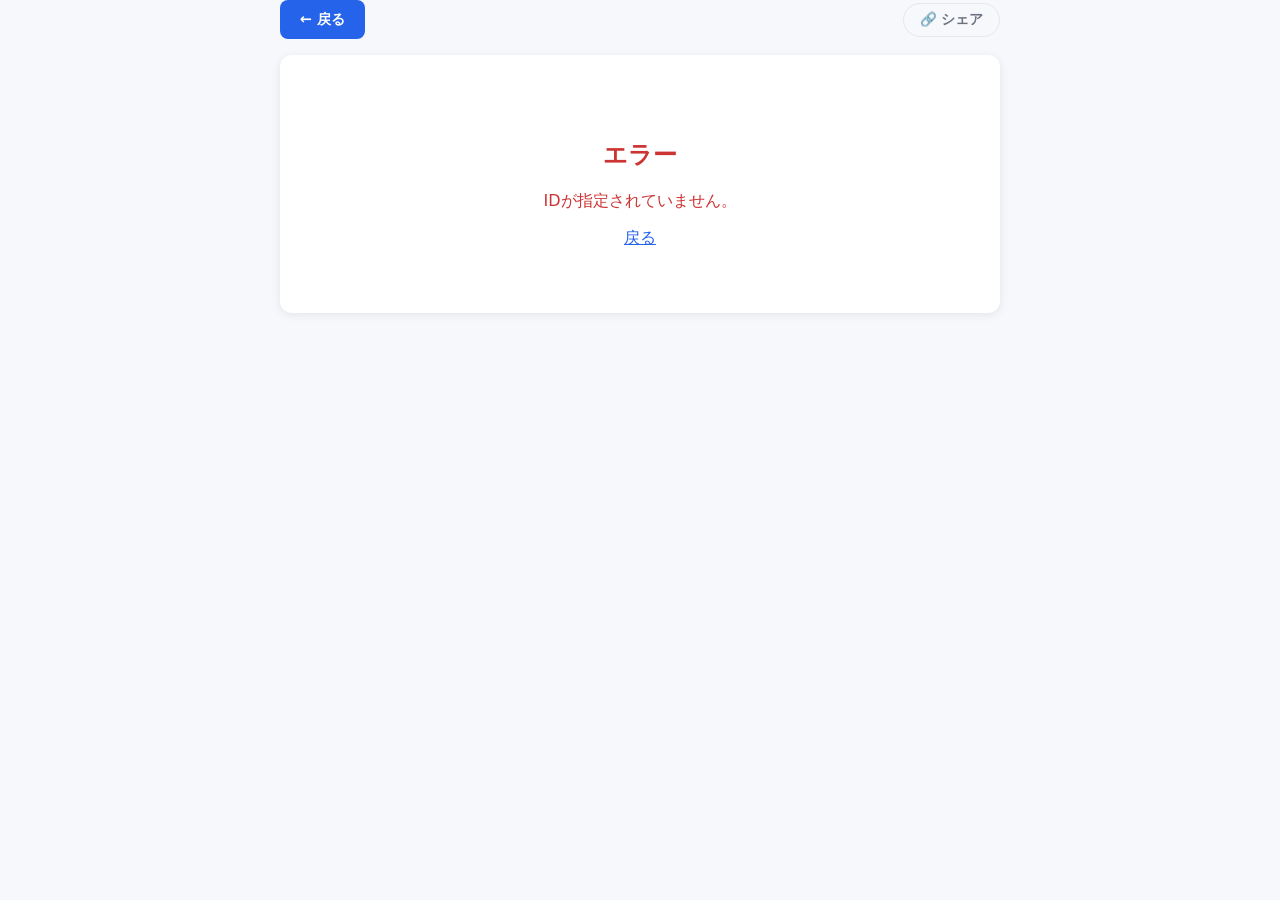
==== commit eae40933: "Remove feedback feature from events_detail.html Removed feedback button and modal from events_detail" ====
--- a/events_detail.html
+++ b/events_detail.html
@@ -95,8 +95,6 @@
   </style>
 </head>
 <body>
-  <!-- 提案ボタン（右上固定） -->
-  <button class="feedback-btn" id="feedbackBtn">💡 機能の提案・廃止</button>
 
   <div class="detail-wrap">
     <div class="detail-topbar">
@@ -124,18 +122,6 @@
         <button class="share-option" id="share-copy"><span class="share-option-icon">📋</span>URLコピー</button>
       </div>
       <button class="share-cancel" id="share-cancel">キャンセル</button>
-    </div>
-  </div>
-
-  <!-- 提案モーダル -->
-  <div id="feedback-modal">
-    <div id="feedback-modal-inner">
-      <button class="feedback-close" id="feedback-close">✕</button>
-      <h3>💡 機能の提案・廃止</h3>
-      <p style="color:#6b7280;font-size:0.9rem;margin:0 0 16px;">ご意見・ご要望はSNSまたはLINEからお気軽にどうぞ！</p>
-      <a class="feedback-link" href="https://x.com/Festival_iTL" target="_blank" rel="noopener">𝕏 X (Twitter) @Festival_iTL</a>
-      <a class="feedback-link" href="https://instagram.com/ITLFEST_2025" target="_blank" rel="noopener">📷 Instagram @ITLFEST_2026</a>
-      <a class="feedback-link" href="https://lin.ee/rrxrnLv" target="_blank" rel="noopener">💬 公式LINE @513fripz</a>
     </div>
   </div>
 
@@ -304,11 +290,7 @@
       shareModal.classList.remove('open');
     });
 
-    // 提案
-    const fbModal = document.getElementById('feedback-modal');
-    document.getElementById('feedbackBtn').addEventListener('click', () => fbModal.classList.add('open'));
-    document.getElementById('feedback-close').addEventListener('click', () => fbModal.classList.remove('open'));
-    fbModal.addEventListener('click', e => { if (e.target === fbModal) fbModal.classList.remove('open'); });
+    // 提案ボタンは index.html 側に移動済み
 
     function pad(n){ return String(n).padStart(2,'0'); }
     function esc(str){
--- a/styles.css
+++ b/styles.css
@@ -6,33 +6,72 @@
 }
 [data-theme="dark"] body{background:#0f172a;color:#e2e8f0;}
 [data-theme="dark"] .card{background:#1e293b;box-shadow:0 6px 14px rgba(0,0,0,0.3);}
+/* タイル企画名・本文 */
 [data-theme="dark"] .result-card{background:#1e293b;color:#e2e8f0;}
-[data-theme="dark"] .result-card h4{color:#e2e8f0;}
+[data-theme="dark"] .result-card h4{color:#f1f5f9 !important;}
+[data-theme="dark"] .result-card .muted{color:#94a3b8;}
+[data-theme="dark"] .result-card .card-meta{color:#94a3b8;border-top-color:#334155;}
+[data-theme="dark"] .university-tag{background:#1e3a5f;color:#93c5fd;}
+[data-theme="dark"] .field-tag{background:#312e81;color:#a5b4fc;}
+/* モーダル */
 [data-theme="dark"] .modal-content{background:#1e293b;color:#e2e8f0;}
 [data-theme="dark"] .modal-content p,[data-theme="dark"] #descText{color:#cbd5e1;}
 [data-theme="dark"] #descTitle{color:#93c5fd;}
+[data-theme="dark"] .modal-close{color:#94a3b8;}
+/* お気に入りテーブル */
 [data-theme="dark"] .fav-table thead tr{background:#273449;}
 [data-theme="dark"] .fav-table th{color:#cbd5e1;border-color:#334155;}
 [data-theme="dark"] .fav-table tbody tr:hover{background:#273449;}
-[data-theme="dark"] .contact-info,[data-theme="dark"] .link-card{background:#273449;border-color:#334155;}
+[data-theme="dark"] .fav-table-link{color:#93c5fd;}
+[data-theme="dark"] .fav-table-date,[data-theme="dark"] .fav-table-time,[data-theme="dark"] .fav-table-uni{color:#94a3b8;}
+/* 情報ページ */
+[data-theme="dark"] .contact-info{background:#273449;border-color:#334155;}
+[data-theme="dark"] .link-card{background:#273449;border-color:#334155;}
+[data-theme="dark"] .link-card-title{color:#f1f5f9;}
+[data-theme="dark"] .link-card-campus{color:#94a3b8;}
+[data-theme="dark"] .link-card-festival{color:#cbd5e1;}
+[data-theme="dark"] .link-card-url{color:#93c5fd;}
+[data-theme="dark"] .sns-link{color:#93c5fd;}
 [data-theme="dark"] .contact-item{background:#1e293b;}
+[data-theme="dark"] .contact-label{color:#cbd5e1;}
+[data-theme="dark"] .contact-value,[data-theme="dark"] .contact-link{color:#93c5fd;}
 [data-theme="dark"] .info-section h3{color:#93c5fd;}
+/* 試作バナー */
+[data-theme="dark"] .notice-banner{background:linear-gradient(135deg,#2d2a1a,#1e1b0a);border-color:#b45309;}
+[data-theme="dark"] .notice-text{color:#fcd34d;}
+[data-theme="dark"] .notice-text strong{color:#fde68a;}
+[data-theme="dark"] .notice-icon{filter:none;}
+/* Chips */
 [data-theme="dark"] .chip-btn{background:#1e293b;border-color:#334155;color:#cbd5e1;}
 [data-theme="dark"] .chip-btn:hover{background:#273449;border-color:#667eea;color:#93c5fd;}
-[data-theme="dark"] .notice-banner{background:linear-gradient(135deg,#2d2a1a,#1e1b0a);border-color:#b45309;}
-[data-theme="dark"] .notice-text{color:#fcd34d;}
+/* その他 */
 [data-theme="dark"] .campus-info-item{background:#273449;}
 [data-theme="dark"] .changelog-item{color:#cbd5e1;}
+[data-theme="dark"] .changelog-version-date{color:#94a3b8;}
+[data-theme="dark"] .changelog-entry{border-bottom-color:#334155;}
 [data-theme="dark"] .share-cancel,[data-theme="dark"] .share-option{background:#273449;border-color:#334155;color:#e2e8f0;}
 [data-theme="dark"] select.options{background:#1e293b;border-color:#334155;color:#e2e8f0;}
 [data-theme="dark"] .btn{background:#1e293b;color:#e2e8f0;}
 [data-theme="dark"] .btn.ghost{background:transparent;color:#94a3b8;}
 [data-theme="dark"] .hamburger-menu{background:#1e293b;}
-[data-theme="dark"] .hamburger-menu .nav-btn{background:#273449;}
-[data-theme="dark"] .nav-btn{background:linear-gradient(180deg,#1e293b,#273449);}
+[data-theme="dark"] .hamburger-menu .nav-btn{background:#273449;color:#e2e8f0;}
+[data-theme="dark"] .hamburger-menu .nav-btn .nav-label{color:#cbd5e1;}
+[data-theme="dark"] .nav-btn{background:linear-gradient(180deg,#1e293b,#273449);color:#e2e8f0;}
+[data-theme="dark"] .nav-btn .nav-label{color:#94a3b8;}
 [data-theme="dark"] .nav-btn.active{background:linear-gradient(180deg,#1e3a5f,#1e293b);}
 [data-theme="dark"] .filter-title{color:#e2e8f0;}
 [data-theme="dark"] .site-header h1,[data-theme="dark"] h2,[data-theme="dark"] h3{color:#e2e8f0;}
+[data-theme="dark"] .subtitle{color:#94a3b8;}
+[data-theme="dark"] .room-result-card{background:#273449;border-color:#334155;}
+[data-theme="dark"] .room-result-title{color:#93c5fd;}
+[data-theme="dark"] .room-result-desc{color:#cbd5e1;}
+[data-theme="dark"] .room-map-placeholder{background:#1e293b;color:#94a3b8;}
+[data-theme="dark"] .room-guide-fixed{background:#1e3a5f;color:#93c5fd;}
+[data-theme="dark"] .campus-info-label{color:#94a3b8;}
+[data-theme="dark"] .history-item{background:#273449;border-color:#334155;}
+[data-theme="dark"] .page-help-btn{border-color:#667eea;color:#93c5fd;}
+[data-theme="dark"] .campus-info-btn{border-color:#667eea;color:#93c5fd;}
+[data-theme="dark"] .filter-status{color:#94a3b8;}
 
 /* ダークモードトグルスイッチ */
 .darkmode-toggle-row{display:flex;align-items:center;gap:12px;padding:8px 0;}
@@ -42,22 +81,28 @@
 .darkmode-thumb{position:absolute;top:3px;left:3px;width:20px;height:20px;border-radius:50%;background:#fff;transition:transform .2s;display:block;}
 .darkmode-toggle.on .darkmode-thumb{transform:translateX(22px);}
 
-/* 提案フロートボタン（左下・スマホ時はハンバーガーと被らない位置） */
+/* 提案フロートボタン（右上固定） */
 .feedback-float-btn{
   position:fixed;
-  bottom:calc(env(safe-area-inset-bottom)+16px);
-  left:16px;
-  z-index:99;
-  width:44px;height:44px;
-  border-radius:50%;
+  top:12px;
+  right:12px;
+  z-index:150;
+  height:32px;
+  border-radius:999px;
+  padding:0 12px;
   background:linear-gradient(135deg,#667eea,#764ba2);
-  color:#fff;border:none;font-size:1.1rem;
+  color:#fff;border:none;font-size:0.78rem;font-weight:700;
   cursor:pointer;
-  box-shadow:0 4px 12px rgba(102,126,234,0.4);
-  display:flex;align-items:center;justify-content:center;
+  box-shadow:0 2px 10px rgba(102,126,234,0.4);
+  display:flex;align-items:center;gap:5px;
   transition:transform .15s;
-}
-.feedback-float-btn:hover{transform:scale(1.1);}
+  white-space:nowrap;
+}
+.feedback-float-btn:hover{transform:scale(1.05);}
+/* スマホではもう少し小さく */
+@media(max-width:600px){
+  .feedback-float-btn{font-size:0.72rem;padding:0 10px;height:28px;top:10px;right:10px;}
+}
 
 /* フィードバックモーダル内リンク */
 .feedback-link{display:flex;align-items:center;gap:10px;padding:12px 16px;border-radius:10px;background:#f9fafb;border:1.5px solid #e5e7eb;text-decoration:none;color:#374151;font-weight:600;font-size:0.9rem;margin-bottom:8px;transition:all .15s;}
@@ -215,10 +260,14 @@
   pointer-events:none;
 }
 .hamburger-menu.open{transform:translateY(0);pointer-events:auto;}
-.hamburger-menu-inner{display:grid;grid-template-columns:repeat(3,1fr);gap:8px;}
+.hamburger-menu-inner{display:grid;grid-template-columns:repeat(4,1fr);gap:8px;margin-bottom:8px;}
+.hamburger-menu-bottom{grid-template-columns:repeat(4,1fr);margin-bottom:0;}
 .hamburger-menu .nav-btn{max-width:none;padding:12px 8px;border-radius:12px;background:linear-gradient(180deg,#f9fbff,#fff);box-shadow:0 2px 8px rgba(9,30,66,0.06);}
-.hamburger-menu .nav-btn .nav-icon{font-size:1.4rem;}
-.hamburger-menu .nav-btn .nav-label{font-size:0.72rem;}
+.hamburger-menu .nav-btn .nav-icon{font-size:1.3rem;}
+.hamburger-menu .nav-btn .nav-label{font-size:0.68rem;}
+.nav-coming-soon{display:flex;flex-direction:column;align-items:center;gap:2px;padding:12px 8px;border-radius:12px;background:rgba(0,0,0,0.03);border:1.5px dashed #d1d5db;opacity:0.5;}
+.nav-coming-soon .nav-icon{font-size:1.1rem;line-height:1;}
+.nav-coming-soon .nav-label{font-size:0.6rem;color:#9ca3af;white-space:nowrap;}
 
 /* スマホ: ハンバーガー表示、ボトムナビ非表示 */
 @media(max-width:600px){
@@ -355,6 +404,19 @@
 .room-guide-arrow{text-align:center;font-size:1.2rem;color:var(--muted);}
 .room-guide-selects{display:flex;flex-direction:column;gap:8px;}
 
+/* ご来場の際のご案内 */
+.visitor-guide-section{margin-bottom:0;}
+.visitor-guide-section h3{margin:0 0 12px;color:#2d3748;font-size:1.1rem;border-bottom:2px solid #667eea;padding-bottom:0.5rem;}
+.visitor-guide-list{display:flex;flex-direction:column;gap:8px;}
+.visitor-guide-item{display:flex;align-items:center;gap:12px;padding:14px 16px;border-radius:12px;background:linear-gradient(135deg,#f7fafc,#edf2f7);border:1px solid rgba(102,126,234,0.15);text-decoration:none;color:#2d3748;transition:all .2s;}
+.visitor-guide-item:hover{transform:translateY(-2px);box-shadow:0 4px 12px rgba(102,126,234,0.15);border-color:rgba(102,126,234,0.3);}
+.visitor-guide-icon{font-size:1.6rem;flex-shrink:0;}
+.visitor-guide-title{font-weight:700;font-size:0.95rem;margin-bottom:2px;}
+.visitor-guide-desc{font-size:0.82rem;color:#718096;}
+.visitor-guide-arrow{font-size:1.4rem;color:#667eea;margin-left:auto;flex-shrink:0;}
+[data-theme="dark"] .visitor-guide-item{background:#273449;border-color:#334155;color:#e2e8f0;}
+[data-theme="dark"] .visitor-guide-desc{color:#94a3b8;}
+
 /* ストーリー */
 .story-grid{display:grid;gap:16px;grid-template-columns:repeat(auto-fill,minmax(280px,1fr));margin-top:8px;}
 .story-card{background:#f9fafb;border:1px solid #e5e7eb;border-radius:12px;padding:14px;display:flex;flex-direction:column;gap:8px;cursor:pointer;transition:transform 0.2s,box-shadow 0.2s;}
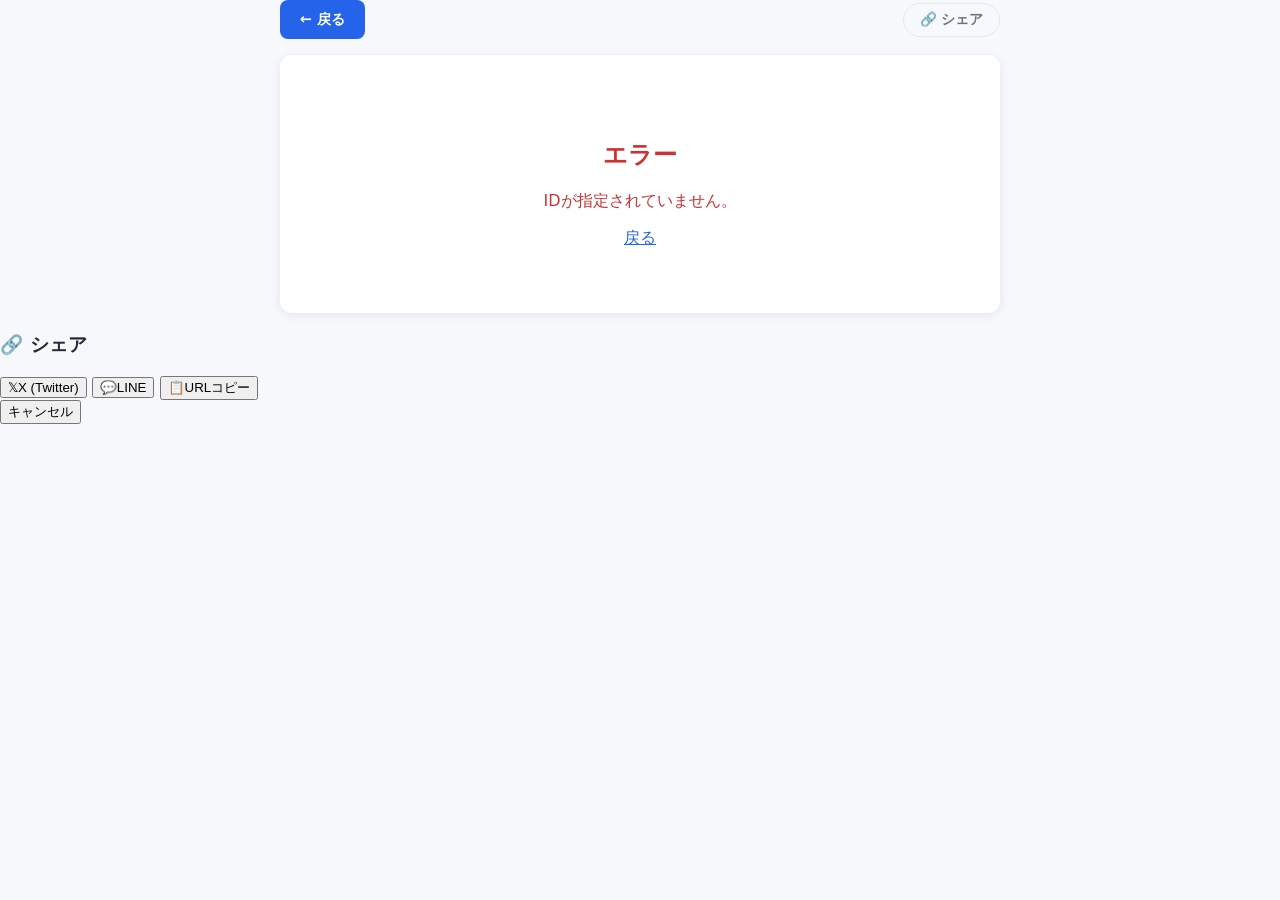
==== commit f5eb6d7f: "Update events_detail.html" ====
--- a/events_detail.html
+++ b/events_detail.html
@@ -22,13 +22,10 @@
         --detail-muted:#94a3b8;--detail-section-bg:#273449;--detail-desc-bg:#1e293b;
         --detail-border:#334155;--detail-title:#93c5fd;
       }
-      body:not([data-theme="light"]) #share-modal-inner,
-      body:not([data-theme="light"]) #feedback-modal-inner{background:#1e293b;color:#e2e8f0;}
+      body:not([data-theme="light"]) #share-modal-inner{background:#1e293b;color:#e2e8f0;}
       body:not([data-theme="light"]) .share-option{background:#273449;border-color:#334155;color:#e2e8f0;}
       body:not([data-theme="light"]) .share-cancel{background:#273449;color:#94a3b8;}
-      body:not([data-theme="light"]) #share-modal h3,
-      body:not([data-theme="light"]) #feedback-modal-inner h3{color:#e2e8f0;}
-      body:not([data-theme="light"]) .feedback-link{background:#273449;border-color:#334155;color:#e2e8f0;}
+      body:not([data-theme="light"]) #share-modal h3{color:#e2e8f0;}
     }
     body{background:var(--detail-bg);color:var(--detail-text);transition:background .2s,color .2s;margin:0;font-family:system-ui,-apple-system,"Segoe UI Emoji","Apple Color Emoji","Noto Color Emoji","Noto Sans JP",sans-serif;}
     .detail-wrap{max-width:720px;margin:0 auto;padding:16px 16px calc(env(safe-area-inset-bottom)+48px);}
@@ -70,28 +67,7 @@
     .detail-back-btn:hover{background:#1d4ed8;}
     .share-btn{background:transparent;border:1.5px solid var(--detail-border);color:var(--detail-muted);border-radius:999px;padding:7px 16px;font-size:0.85rem;font-weight:600;cursor:pointer;transition:all .15s;display:inline-flex;align-items:center;gap:6px;}
     .share-btn:hover{border-color:#667eea;color:#667eea;}
-    /* 提案ボタン（右上固定） */
-    .feedback-btn{position:fixed;top:12px;right:12px;z-index:150;background:linear-gradient(135deg,#667eea,#764ba2);color:#fff;border:none;border-radius:999px;padding:7px 14px;font-size:0.78rem;font-weight:700;cursor:pointer;box-shadow:0 2px 10px rgba(102,126,234,0.4);transition:all .15s;}
-    .feedback-btn:hover{transform:scale(1.05);}
-    /* シェアモーダル */
-    #share-modal{position:fixed;inset:0;background:rgba(2,6,23,0.45);display:none;align-items:flex-end;justify-content:center;z-index:250;}
-    #share-modal.open{display:flex;}
-    #share-modal-inner{background:#fff;border-radius:20px 20px 0 0;padding:20px 20px calc(env(safe-area-inset-bottom)+20px);width:100%;max-width:480px;}
-    #share-modal-inner h3{margin:0 0 16px;font-size:1rem;color:#374151;}
-    .share-options{display:grid;grid-template-columns:repeat(3,1fr);gap:10px;margin-bottom:16px;}
-    .share-option{display:flex;flex-direction:column;align-items:center;gap:6px;padding:12px 8px;border-radius:12px;background:#f9fafb;border:1.5px solid #e5e7eb;cursor:pointer;transition:all .15s;font-size:0.78rem;font-weight:600;color:#374151;}
-    .share-option:hover{border-color:#667eea;color:#667eea;background:#eff6ff;}
-    .share-option-icon{font-size:1.4rem;}
-    .share-cancel{width:100%;padding:12px;border:none;border-radius:10px;background:#f3f4f6;color:#6b7280;font-weight:600;cursor:pointer;font-size:0.9rem;}
-    /* 提案モーダル */
-    #feedback-modal{position:fixed;inset:0;background:rgba(2,6,23,0.45);display:none;align-items:center;justify-content:center;z-index:260;padding:16px;}
-    #feedback-modal.open{display:flex;}
-    #feedback-modal-inner{background:#fff;border-radius:12px;padding:24px;width:100%;max-width:480px;position:relative;}
-    #feedback-modal-inner h3{margin:0 0 8px;color:#667eea;}
-    .feedback-link{display:flex;align-items:center;gap:10px;padding:12px 16px;border-radius:10px;background:#f9fafb;border:1.5px solid #e5e7eb;text-decoration:none;color:#374151;font-weight:600;font-size:0.9rem;margin-bottom:8px;transition:all .15s;}
-    .feedback-link:hover{border-color:#667eea;color:#667eea;}
-    .feedback-close{position:absolute;right:12px;top:10px;border:none;background:transparent;font-size:18px;cursor:pointer;}
-    @media(max-width:480px){.detail-title{font-size:1.4rem;}.detail-photos-grid{grid-template-columns:1fr 1fr;}.detail-card{padding:16px;}.feedback-btn{font-size:0.72rem;padding:6px 10px;}}
+    @media(max-width:480px){.detail-title{font-size:1.4rem;}.detail-photos-grid{grid-template-columns:1fr 1fr;}.detail-card{padding:16px;}}
   </style>
 </head>
 <body>
@@ -206,8 +182,8 @@
           </div>` : '';
 
         const snsHtml = [
-          sns.instagram ? `<a class="detail-sns-link" href="https://instagram.com/${sns.instagram.replace('@','')}" target="_blank" rel="noopener">📷 ${esc(sns.instagram)}</a>` : '',
-          sns.x         ? `<a class="detail-sns-link" href="https://x.com/${sns.x.replace('@','')}" target="_blank" rel="noopener">𝕏 ${esc(sns.x)}</a>` : '',
+          sns.instagram ? `<a class="detail-sns-link" href="${sns.instagram.startsWith('http') ? esc(sns.instagram) : 'https://instagram.com/'+sns.instagram.replace('@','')}" target="_blank" rel="noopener">📷 Instagram</a>` : '',
+          sns.x         ? `<a class="detail-sns-link" href="${sns.x.startsWith('http') ? esc(sns.x) : 'https://x.com/'+sns.x.replace('@','')}" target="_blank" rel="noopener">𝕏 X (Twitter)</a>` : '',
           sns.line      ? `<a class="detail-sns-link" href="${esc(sns.line)}" target="_blank" rel="noopener">💬 公式LINE</a>` : '',
           sns.youtube   ? `<a class="detail-sns-link" href="${esc(sns.youtube)}" target="_blank" rel="noopener">▶ YouTube</a>` : '',
           sns.website   ? `<a class="detail-sns-link" href="${esc(sns.website)}" target="_blank" rel="noopener">🌐 公式サイト</a>` : '',
--- a/styles.css
+++ b/styles.css
@@ -174,10 +174,13 @@
 
 .results-grid{display:grid;gap:12px;grid-template-columns:repeat(auto-fill,minmax(220px,1fr));margin-top:12px;}
 .result-card{position:relative;background:white;border-radius:12px;padding:1.5rem;box-shadow:0 2px 8px rgba(0,0,0,0.08);cursor:pointer;transition:transform 0.2s,box-shadow 0.2s;border-left:4px solid #e5e7eb;}
+.result-card--colored{background:var(--card-cat-bg, white);}
 .result-card:hover{box-shadow:0 4px 16px rgba(0,0,0,0.12);transform:translateY(-2px);}
 .result-card h4{margin:0 2.5rem 0.5rem 0;font-size:1.1rem;color:#333;}
 .result-card .muted{color:#666;font-size:0.9rem;margin:0.5rem 0;line-height:1.5;}
 .result-card .card-meta{margin-top:1rem;padding-top:0.75rem;border-top:1px solid rgba(0,0,0,0.06);font-size:0.85rem;color:#888;line-height:2;}
+/* ダークモード時はカテゴリ背景色を無効化して暗い背景に統一 */
+[data-theme="dark"] .result-card--colored{background:#1e293b !important;}
 .fav-btn{position:absolute;top:0.75rem;right:0.75rem;background:transparent;border:none;font-size:1.5rem;cursor:pointer;padding:0.25rem;line-height:1;transition:all 0.2s ease;filter:grayscale(100%) brightness(0.7);opacity:0.5;touch-action:manipulation;}
 .fav-btn:hover{transform:scale(1.2);filter:grayscale(100%) brightness(0.9);opacity:0.8;}
 .fav-btn.active{filter:grayscale(0%) brightness(1.1);opacity:1;animation:favPulse 0.3s ease;}
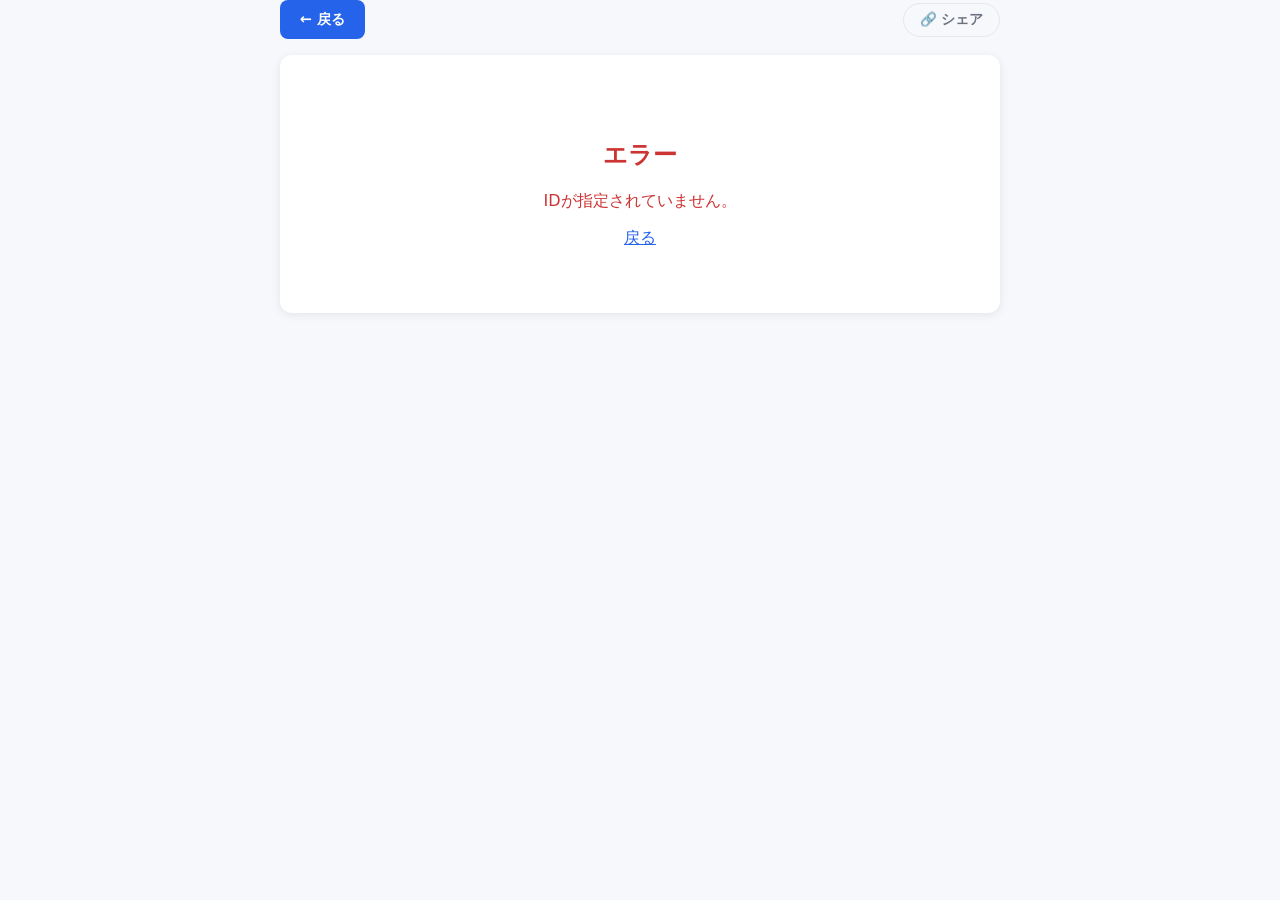
==== commit c68e249c: "Update events_detail.html" ====
--- a/events_detail.html
+++ b/events_detail.html
@@ -67,6 +67,16 @@
     .detail-back-btn:hover{background:#1d4ed8;}
     .share-btn{background:transparent;border:1.5px solid var(--detail-border);color:var(--detail-muted);border-radius:999px;padding:7px 16px;font-size:0.85rem;font-weight:600;cursor:pointer;transition:all .15s;display:inline-flex;align-items:center;gap:6px;}
     .share-btn:hover{border-color:#667eea;color:#667eea;}
+    /* シェアモーダル */
+    #share-modal{position:fixed;inset:0;background:rgba(2,6,23,0.45);display:none;align-items:flex-end;justify-content:center;z-index:250;}
+    #share-modal.open{display:flex;}
+    #share-modal-inner{background:#fff;border-radius:20px 20px 0 0;padding:20px 20px calc(env(safe-area-inset-bottom)+20px);width:100%;max-width:480px;}
+    #share-modal-inner h3{margin:0 0 16px;font-size:1rem;color:#374151;}
+    .share-options{display:grid;grid-template-columns:repeat(3,1fr);gap:10px;margin-bottom:16px;}
+    .share-option{display:flex;flex-direction:column;align-items:center;gap:6px;padding:12px 8px;border-radius:12px;background:#f9fafb;border:1.5px solid #e5e7eb;cursor:pointer;transition:all .15s;font-size:0.78rem;font-weight:600;color:#374151;}
+    .share-option:hover{border-color:#667eea;color:#667eea;background:#eff6ff;}
+    .share-option-icon{font-size:1.4rem;}
+    .share-cancel{width:100%;padding:12px;border:none;border-radius:10px;background:#f3f4f6;color:#6b7280;font-weight:600;cursor:pointer;font-size:0.9rem;}
     @media(max-width:480px){.detail-title{font-size:1.4rem;}.detail-photos-grid{grid-template-columns:1fr 1fr;}.detail-card{padding:16px;}}
   </style>
 </head>
--- a/styles.css
+++ b/styles.css
@@ -81,34 +81,6 @@
 .darkmode-thumb{position:absolute;top:3px;left:3px;width:20px;height:20px;border-radius:50%;background:#fff;transition:transform .2s;display:block;}
 .darkmode-toggle.on .darkmode-thumb{transform:translateX(22px);}
 
-/* 提案フロートボタン（右上固定） */
-.feedback-float-btn{
-  position:fixed;
-  top:12px;
-  right:12px;
-  z-index:150;
-  height:32px;
-  border-radius:999px;
-  padding:0 12px;
-  background:linear-gradient(135deg,#667eea,#764ba2);
-  color:#fff;border:none;font-size:0.78rem;font-weight:700;
-  cursor:pointer;
-  box-shadow:0 2px 10px rgba(102,126,234,0.4);
-  display:flex;align-items:center;gap:5px;
-  transition:transform .15s;
-  white-space:nowrap;
-}
-.feedback-float-btn:hover{transform:scale(1.05);}
-/* スマホではもう少し小さく */
-@media(max-width:600px){
-  .feedback-float-btn{font-size:0.72rem;padding:0 10px;height:28px;top:10px;right:10px;}
-}
-
-/* フィードバックモーダル内リンク */
-.feedback-link{display:flex;align-items:center;gap:10px;padding:12px 16px;border-radius:10px;background:#f9fafb;border:1.5px solid #e5e7eb;text-decoration:none;color:#374151;font-weight:600;font-size:0.9rem;margin-bottom:8px;transition:all .15s;}
-.feedback-link:hover{border-color:#667eea;color:#667eea;}
-[data-theme="dark"] .feedback-link{background:#273449;border-color:#334155;color:#e2e8f0;}
-
 /* モーダルスクロール: 背面スクロールを防ぐ */
 body.modal-open{overflow:hidden;}
 
